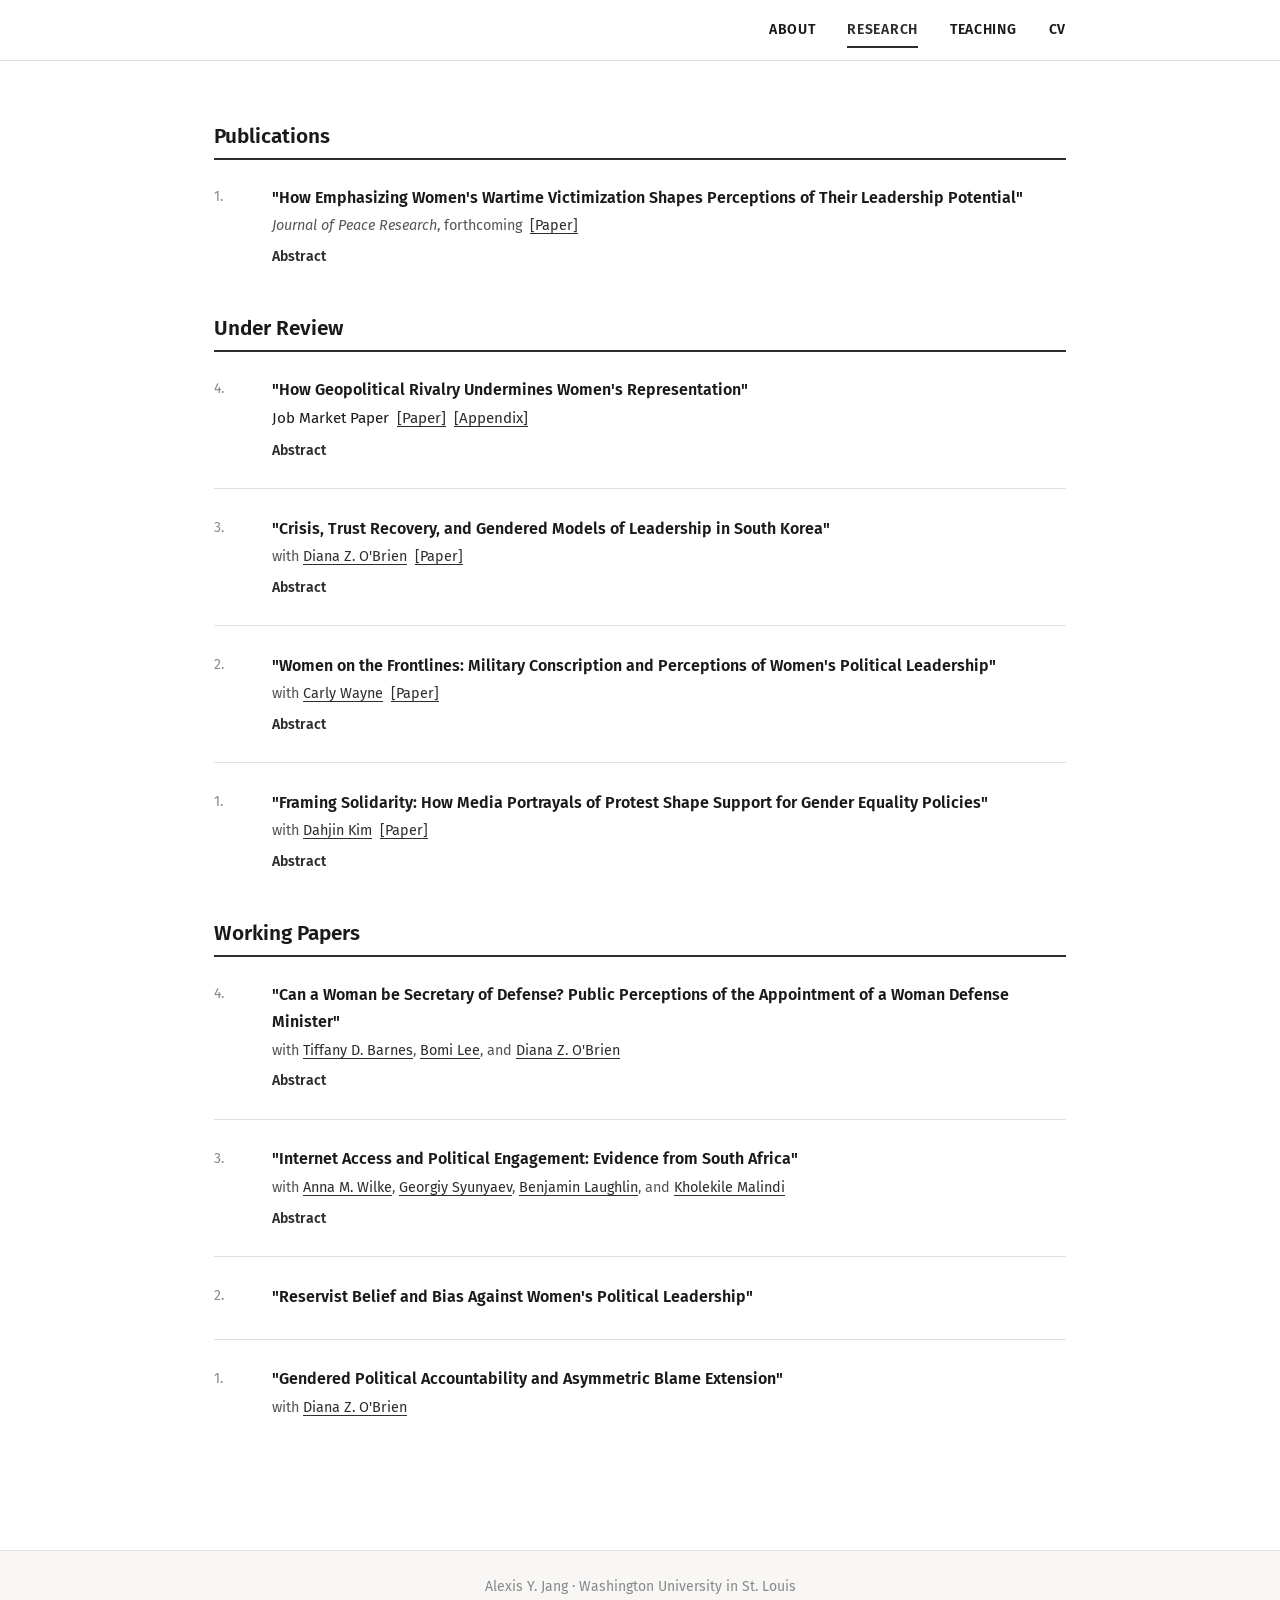
==== research.html @ 233e8fb3 "Add files via upload" ====
<!DOCTYPE html>
<html lang="en">
<head>
  <meta charset="UTF-8">
  <meta name="viewport" content="width=device-width, initial-scale=1.0">
  <title>Alexis Y. Jang | Research</title>
  <link rel="preconnect" href="https://fonts.googleapis.com">
  <link rel="preconnect" href="https://fonts.gstatic.com" crossorigin>
  <link href="https://fonts.googleapis.com/css2?family=Fira+Sans:ital,wght@0,100;0,200;0,300;0,400;0,500;0,600;0,700;0,800;0,900;1,100;1,200;1,300;1,400;1,500;1,600;1,700;1,800;1,900&display=swap" rel="stylesheet">
  <link rel="stylesheet" href="style.css">
</head>
<body>

  <header class="site-header">
    <div class="nav-container nav-only">
      <ul class="nav-links">
        <li><a href="index.html">About</a></li>
        <li><a href="research.html" class="active">Research</a></li>
        <li><a href="teaching.html">Teaching</a></li>
        <li><a href="cv.pdf">CV</a></li>
      </ul>
    </div>
  </header>

  <main class="page-content">

    <h2 class="section-heading">Publications</h2>
    <div class="papers-list">
      <div class="paper">
        <div class="paper-num">1.</div>
        <div class="paper-body">
          <div class="paper-title">"How Emphasizing Women's Wartime Victimization Shapes Perceptions of Their Leadership Potential"</div>
          <div class="paper-venue"><em>Journal of Peace Research</em>, forthcoming&nbsp; <a href="JPR_2026.pdf">[Paper]</a></div>
          <details class="paper-abstract">
            <summary>Abstract</summary>
            <p>Does portraying women as wartime victims shape citizens' perceptions of their leadership potential? Conflict-related media coverage disproportionately frames women as victims of war, yet little is known about whether these portrayals shape public attitudes toward women's political authority in security and foreign policy — domains in which women remain significantly underrepresented. Highlighting gendered victimization may increase support for women's representation by casting women as especially attuned to humanitarian suffering and the needs of vulnerable populations. At the same time, such portrayals may activate paternalistic protectionism that undercuts confidence in women's political authority. Analysis of over 15,000 Facebook posts from 17 major news outlets covering conflicts in Afghanistan, Israel-Palestine, and Ukraine-Russia shows that women's wartime suffering is a persistent feature of conflict coverage, consistently outnumbering references to men's victimization and frequently linked to children, sexual violence, and social vulnerability. An original preregistered survey experiment in the United States (N = 995) provides causal evidence that exposure to narratives emphasizing women's wartime suffering increases support for women's leadership in peacebuilding, including conflict resolution and post-conflict negotiations. These effects, however, do not extend to support for women's leadership in militarized security domains such as national defense or warfare, revealing an asymmetry in how victimhood shapes gendered leadership evaluations. Exploratory analyses further indicate that although victimization narratives heighten support for women's descriptive and substantive representation, they also strengthen benevolent sexism, which activates stereotypes that women lack the competence associated with hard security roles. Together, these findings suggest that highlighting women's wartime experiences can broaden demand for their inclusion in peacebuilding, yet expanding their authority in militarized security roles will require long-term shifts toward gender-egalitarian norms.</p>
          </details>
        </div>
      </div>
    </div>

    <h2 class="section-heading">Under Review</h2>
    <div class="papers-list">

      <div class="paper">
        <div class="paper-num">4.</div>
        <div class="paper-body">
          <div class="paper-title">"How Geopolitical Rivalry Undermines Women's Representation"</div>
          <div class="paper-style">Job Market Paper&nbsp; <a href="Jang_manuscript.pdf">[Paper]</a>&nbsp; <a href="Jang_appendix.pdf">[Appendix]</a></div>
          <details class="paper-abstract">
            <summary>Abstract</summary>
            <p>Extensive literature shows that acute security shocks such as terrorism and war reduce women’s political representation, yet the consequences of sustained interstate hostility remain underexplored. I argue that rivalries undermine women’s representation by cultivating <em>reservist beliefs</em>—a political culture comprising deference to authority, civic duty toward national defense, and trust in centralized state institutions—that prepares citizens for militarized escalation while channeling confidence toward male leadership. Using data from 83 democracies (1975-2020) and a range of empirical approaches to identify causal effects in observational data, including generalized synthetic control and time-series cross-sectional analysis, I show that rivalry significantly constrains women's electoral representation. Even when states exit rivalry, divergence from the counterfactual trajectory—what representation would have looked like had rivalry persisted—takes over a decade to materialize, indicating that the adverse effects of rivalry persist well beyond its formal resolution. These results also hold among rivalry states without sustained militarized conflict or terrorism, suggesting that the findings are not driven by rivalry states with recurrent conflicts. To test the mechanism, I draw on the Integrated Values Survey, covering more than 120,000 respondents worldwide. The results show that citizens in rivalry states do not exhibit heightened threat perceptions, but instead display stronger reservist beliefs, with all three pillars predicting bias against women's leadership. Further analyses reveal that unlike rivalry, exposure to terrorism and war is associated with heightened threat perceptions, but not reservist beliefs. Together, these findings provide some of the strongest evidence to date that protracted rivalry undermines women's representation and establish reservist beliefs as a novel mechanism.</p>
          </details>
        </div>
      </div>

       <div class="paper">
        <div class="paper-num">3.</div>
        <div class="paper-body">
          <div class="paper-title">"Crisis, Trust Recovery, and Gendered Models of Leadership in South Korea"</div>
          <div class="paper-coauthors">with <a href="https://sites.google.com/view/dianazobrien/home">Diana Z. O'Brien</a>&nbsp; <a href="Jang&O'Brien.pdf">[Paper]</a></div>
          <details class="paper-abstract">
            <summary>Abstract</summary>
            <p>Democratic backsliding and resilience shape citizens’ evaluations of the political leaders involved. We argue that they can also influence citizens’ broader beliefs about political leadership. We examine support for <em>male political authority</em>—the belief that men are especially suited to political leadership and that effective leaders possess masculine-coded traits—across South Korea’s 2024–25 democratic crisis and recovery. We posit that periods of acute democratic strain may weaken attachment to male political authority. As institutions recover, however, familiar expectations about who should lead and how reassert themselves. We test this claim with an original four-wave panel survey conducted after martial law and the National Assembly’s impeachment vote and continuing through the Constitutional Court ruling, presidential campaign, and post-election transition. Respondents initially expressed weaker attachment to male political authority, but this openness receded as ordinary politics resumed. Resilience can thus stabilize institutions while leaving the gendered foundations of political authority intact.</p>
          </details>
        </div>
      </div>

      <div class="paper">
        <div class="paper-num">2.</div>
        <div class="paper-body">
          <div class="paper-title">"Women on the Frontlines: Military Conscription and Perceptions of Women's Political Leadership"</div>
          <div class="paper-coauthors">with <a href="https://www.carlywayne.com/">Carly Wayne</a>&nbsp; <a href="Jang&Wayne.pdf">[Paper]</a></div>
          <details class="paper-abstract">
            <summary>Abstract</summary>
            <p>Military service has long been linked to civic inclusion, raising the possibility that women's participation in the military could likewise advance women's political empowerment by changing gender attitudes, signaling women's equal contribution and competence in national defense. We argue, however, that extending conscription to women may instead reinforce barriers to women's political leadership by increasing the salience of militarism, thereby strengthening preferences for masculine leadership. To test this argument, we conduct a multi-country survey experiment in Finland, Denmark, South Korea, and Taiwan. We find that exposure to news about women's conscription significantly reduces support for female political candidates, with effects similar to those of news about men's conscription. We also, surprisingly, find no meaningful differences across women's and men's conscription conditions in downstream gender attitudes or support for women leaders. These findings suggest that gender-neutral conscription policies may reinforce rather than weaken existing gender hierarchies in political leadership.</p>
          </details>
        </div>
      </div>

       <div class="paper">
        <div class="paper-num">1.</div>
        <div class="paper-body">
          <div class="paper-title">"Framing Solidarity: How Media Portrayals of Protest Shape Support for Gender Equality Policies"</div>
          <div class="paper-coauthors">with <a href="https://dahjinkim.github.io/">Dahjin Kim</a>&nbsp; <a href="Jang&Kim.pdf">[Paper]</a></div>
          <details class="paper-abstract">
            <summary>Abstract</summary>
            <p>Can social movements be a vehicle, not just for advancing their stated demands, but for building solidarity between majority and minority participants? We argue that minority groups' prominent role in mass protest can generate public support for their equal standing — but only when their participation is portrayed alongside majority participants under a shared civic identity, which reveals the gap between their equal contributions and unequal treatment. When marginalized group is singled out as a sole protagonist, cross-cutting solidarity may not materialize. An original survey experiment in South Korea following the 2024 pro-democracy protests (N=1,674) supports this argument. Portraying protests as driven by a civic coalition of both women and men increases support for women's equality policies among protest supporters, operating through perceptions of deservingness, whereas portraying women as the protagonists produces no effect. A follow-up experiment (N=1,000) confirms that civic coalition portrayals increase attention to structural inequalities women face.</p>
          </details>
        </div>
      </div>

    </div>

    <h2 class="section-heading">Working Papers</h2>
    <div class="papers-list">

      <div class="paper">
        <div class="paper-num">4.</div>
        <div class="paper-body">
          <div class="paper-title">"Can a Woman be Secretary of Defense? Public Perceptions of the Appointment of a Woman Defense Minister"</div>
          <div class="paper-coauthors">with <a href="https://tiffanydbarnes.weebly.com/">Tiffany D. Barnes</a>, <a href="https://bomiklee.com/">Bomi Lee</a>, and <a href="https://sites.google.com/view/dianazobrien/home">Diana Z. O'Brien</a></div>
          <details class="paper-abstract">
            <summary>Abstract</summary>
            <p>In the U.S., the Department of Defense is the only cabinet ministry that remains male-dominated. Is public opinion part of the barrier to women's access to power? How would citizens, both at home and abroad, respond to women's appointment as Secretary of Defense? This paper explores the opinions of ordinary Americans and our allies towards women defense ministers. We examine attitudes towards the government and the military with the appointment of a woman as Secretary of Defense. While stereotypes towards women are eroding, defense remains an area in which citizens perceive men to be more competent than women. Our study allows us to assess whether public opinion is a barrier to women's appointment to these positions. It also allows us to prepare for a future in which women gain access to this portfolio. Given that women are unlikely to remain indefinitely excluded from the post, it is important to assess how their appointment would affect public opinion at home as well as perceptions of the U.S. abroad.</p>
          </details>
        </div>
      </div>

      <div class="paper">
        <div class="paper-num">3.</div>
        <div class="paper-body">
          <div class="paper-title">"Internet Access and Political Engagement: Evidence from South Africa"</div>
          <div class="paper-coauthors">with <a href="https://anna-wilke.com/#about">Anna M. Wilke</a>, <a href="https://gsyunyaev.com/">Georgiy Syunyaev</a>, <a href="https://www.benjamin-laughlin.com/">Benjamin Laughlin</a>, and <a href="https://pasrc.princeton.edu/members/individuals/kholekile-malindi">Kholekile Malindi</a></div>
          <details class="paper-abstract">
            <summary>Abstract</summary>
            <p>Internet access is expanding in low- and middle-income contexts, yet its political effects remain unclear and may depend on how people connect. We study a pre-registered field experiment in a low-income South African township, where the high cost of mobile data constrains use. Around the 2024 national election, we randomly provided households with 8–12 months of uncapped home internet and cross-randomized exposure to an online get-out-the-vote campaign. Combining household surveys, verified turnout, and behavioral traces, we find that home connections increase in-person local political engagement — attendance at ward/community meetings and complaints to ward/municipal officials — while leaving voter turnout and online political participation unchanged. We detect no systematic shifts in political knowledge, views, or broad news consumption patterns. Evidence is consistent with a behavioral channel in which home connectivity raises time spent at home and incidental exposure to local governance and offline networks, with suggestive stronger effects among men. The results show that expanding home internet, distinct from mobile data, can strengthen place-based participation without mobilizing online activism or turnout, underscoring that the mode of access conditions the political consequences of going online.</p>
          </details>
        </div>
      </div>

      <div class="paper">
        <div class="paper-num">2.</div>
        <div class="paper-body">
          <div class="paper-title">"Reservist Belief and Bias Against Women's Political Leadership"</div>
        </div>
      </div>

      <div class="paper">
        <div class="paper-num">1.</div>
        <div class="paper-body">
          <div class="paper-title">"Gendered Political Accountability and Asymmetric Blame Extension"</div>
          <div class="paper-coauthors">with <a href="https://sites.google.com/view/dianazobrien/home">Diana Z. O'Brien</a></div>
        </div>
      </div>

    </div>
  </main>

  <footer class="site-footer">
    <p>Alexis Y. Jang &middot; Washington University in St. Louis</p>
  </footer>

</body>
</html>
---- style.css ----
:root {
  --bg: #FFFFFF;
  --surface: #F8F7F5;
  --text-primary: #1A1A1A;
  --text-secondary: #555555;
  --text-tertiary: #888888;
  --accent: #2d2d2d;
  --accent-hover: #000000;
  --border: #E0E0E0;
  --font-heading: 'Fira Sans', Arial, sans-serif;
  --font-body: 'Fira Sans', Arial, sans-serif;
  --max-width: 900px;
  --nav-height: 60px;
}

*, *::before, *::after {
  margin: 0;
  padding: 0;
  box-sizing: border-box;
}

html { font-size: 16px; scroll-behavior: smooth; }

body {
  font-family: var(--font-body);
  font-size: .95rem;
  line-height: 1.7;
  color: var(--text-primary);
  background-color: var(--bg);
  -webkit-font-smoothing: antialiased;
}

a {
  color: var(--accent);
  text-decoration: underline;
  text-underline-offset: 3px;
  transition: color 0.2s ease;
}
a:hover { color: var(--accent-hover); }

p { margin-bottom: 1rem; }
p:last-child { margin-bottom: 0; }

h1, h2, h3 {
  font-family: var(--font-heading);
  line-height: 1.2;
  color: var(--text-primary);
}

/* ── Navigation ── */
.site-header {
  position: sticky;
  top: 0;
  z-index: 100;
  background-color: var(--bg);
  border-bottom: 1px solid var(--border);
}

.nav-container {
  max-width: var(--max-width);
  margin: 0 auto;
  padding: 0 1.5rem;
  display: flex;
  align-items: center;
  justify-content: space-between;
  height: var(--nav-height);
}

.site-name {
  font-family: var(--font-heading);
  font-size: 1.6rem;
  font-weight: 700;
  color: var(--text-primary);
  text-decoration: none !important;
}
.site-name:hover { color: var(--accent); }

.nav-links {
  display: flex;
  gap: 2rem;
  list-style: none;
}

.nav-links a {
  color: var(--text-primary);
  font-size: 0.875rem;
  font-weight: 600;
  text-transform: uppercase;
  letter-spacing: 0.05em;
  padding: 0.5rem 0;
  border-bottom: 2px solid transparent;
  text-decoration: none;
  transition: color 0.2s, border-color 0.2s;
}
.nav-links a:hover { color: var(--accent); }
.nav-links a.active { color: var(--accent); border-bottom-color: var(--accent); }

/* ── Home page ── */
.nav-only {
  justify-content: flex-end;
}

.home-content {
  max-width: 980px;
  padding-top: 5rem;
}

.home-intro {
  text-align: center;
}

.home-photo {
  width: 300px;
  height: 380px;
  object-fit: cover;
  object-position: center top;
  display: block;
  margin: 0 auto 3rem;
  border-radius: 8px;
  box-shadow: 0 18px 35px rgba(0,0,0,0.12);
}

.home-intro h1 {
  font-size: 3.2rem;
  font-weight: 700;
  letter-spacing: 0.08em;
  text-transform: uppercase;
  margin-bottom: 3rem;
}

.home-bio {
  max-width: 820px;
  margin: 0 auto;
  text-align: left;
}

.home-bio p {
  font-size: 1rem;
  line-height: 1.7;
  margin-bottom: 1.3rem;
}

@media (max-width: 600px) {
  .nav-only {
    justify-content: center;
  }

  .home-content {
    padding-top: 3rem;
  }

  .home-photo {
    width: 240px;
    height: 310px;
  }

  .home-intro h1 {
    font-size: 2.2rem;
    letter-spacing: 0.04em;
    margin-bottom: 2rem;
  }
}


/* ── Page layout ── */
.page-content {
  max-width: var(--max-width);
  margin: 0 auto;
  padding: 4rem 1.5rem 5rem;
}


/* ── Research page ── */
.section-heading {
  font-family: var(--font-heading);
  font-size: 1.3rem;
  font-weight: 600;
  margin-bottom: 1.5rem;
  padding-bottom: 0.5rem;
  border-bottom: 2px solid var(--accent);
}

.papers-list {
  margin-bottom: 3rem;
}

.paper {
  display: flex;
  gap: 1rem;
  padding-bottom: 1.6rem;
  margin-bottom: 1.6rem;
  border-bottom: 1px solid var(--border);
}
.paper:last-child { border-bottom: none; padding-bottom: 0; margin-bottom: 0; }

.paper-num {
  font-size: 0.875rem;
  color: var(--text-tertiary);
  flex-shrink: 0;
  width: 3em;
  padding-top: 0.1em;
  font-family: var(--font-heading);
}

.paper-body { flex: 1; }

.paper-title {
  font-family: var(--font-heading);
  font-size: 1rem;
  font-weight: 600;
  margin-bottom: 0.2rem;
  color: var(--text-primary);
}

.paper-venue {
  font-size: .9rem;
  color: var(--text-secondary);
  margin-bottom: 0.1rem;
}

.paper-coauthors {
  font-size: .9rem;
  color: var(--text-secondary);
  margin-bottom: 0.1rem;
}

.paper-abstract {
  margin-top: 0.4rem;
}

.paper-abstract summary {
  font-size: 0.875rem;
  font-weight: 600;
  color: var(--accent);
  cursor: pointer;
  user-select: none;
  list-style: none;
}
.paper-abstract summary::-webkit-details-marker { display: none; }
.paper-abstract summary:hover { color: var(--accent-hover); }

.paper-abstract p {
  margin-top: 0.75rem;
  font-size: 0.85rem;
  color: var(--text-secondary);
  line-height: 1.7;
}

/* ── Footer ── */
.site-footer {
  background-color: var(--surface);
  border-top: 1px solid var(--border);
  padding: 1.5rem 0;
  text-align: center;
}
.site-footer p {
  font-size: 0.875rem;
  color: var(--text-tertiary);
  margin: 0;
}

/* ── Responsive ── */
@media (max-width: 600px) {
  .nav-container {
    height: auto;
    padding-top: 0.75rem;
    padding-bottom: 0.75rem;
    flex-wrap: wrap;
    gap: 0.4rem;
  }
  .site-name { font-size: 1.15rem; }
  .nav-links { gap: 1rem; }
  .page-content { padding-top: 2.5rem; }
}


/* ── Font ── */
.fira-sans-thin {
  font-family: "Fira Sans", sans-serif;
  font-weight: 100;
  font-style: normal;
}

.fira-sans-extralight {
  font-family: "Fira Sans", sans-serif;
  font-weight: 200;
  font-style: normal;
}

.fira-sans-light {
  font-family: "Fira Sans", sans-serif;
  font-weight: 300;
  font-style: normal;
}

.fira-sans-regular {
  font-family: "Fira Sans", sans-serif;
  font-weight: 400;
  font-style: normal;
}

.fira-sans-medium {
  font-family: "Fira Sans", sans-serif;
  font-weight: 500;
  font-style: normal;
}

.fira-sans-semibold {
  font-family: "Fira Sans", sans-serif;
  font-weight: 600;
  font-style: normal;
}

.fira-sans-bold {
  font-family: "Fira Sans", sans-serif;
  font-weight: 700;
  font-style: normal;
}

.fira-sans-extrabold {
  font-family: "Fira Sans", sans-serif;
  font-weight: 800;
  font-style: normal;
}

.fira-sans-black {
  font-family: "Fira Sans", sans-serif;
  font-weight: 900;
  font-style: normal;
}

.fira-sans-thin-italic {
  font-family: "Fira Sans", sans-serif;
  font-weight: 100;
  font-style: italic;
}

.fira-sans-extralight-italic {
  font-family: "Fira Sans", sans-serif;
  font-weight: 200;
  font-style: italic;
}

.fira-sans-light-italic {
  font-family: "Fira Sans", sans-serif;
  font-weight: 300;
  font-style: italic;
}

.fira-sans-regular-italic {
  font-family: "Fira Sans", sans-serif;
  font-weight: 400;
  font-style: italic;
}

.fira-sans-medium-italic {
  font-family: "Fira Sans", sans-serif;
  font-weight: 500;
  font-style: italic;
}

.fira-sans-semibold-italic {
  font-family: "Fira Sans", sans-serif;
  font-weight: 600;
  font-style: italic;
}

.fira-sans-bold-italic {
  font-family: "Fira Sans", sans-serif;
  font-weight: 700;
  font-style: italic;
}

.fira-sans-extrabold-italic {
  font-family: "Fira Sans", sans-serif;
  font-weight: 800;
  font-style: italic;
}

.fira-sans-black-italic {
  font-family: "Fira Sans", sans-serif;
  font-weight: 900;
  font-style: italic;
}
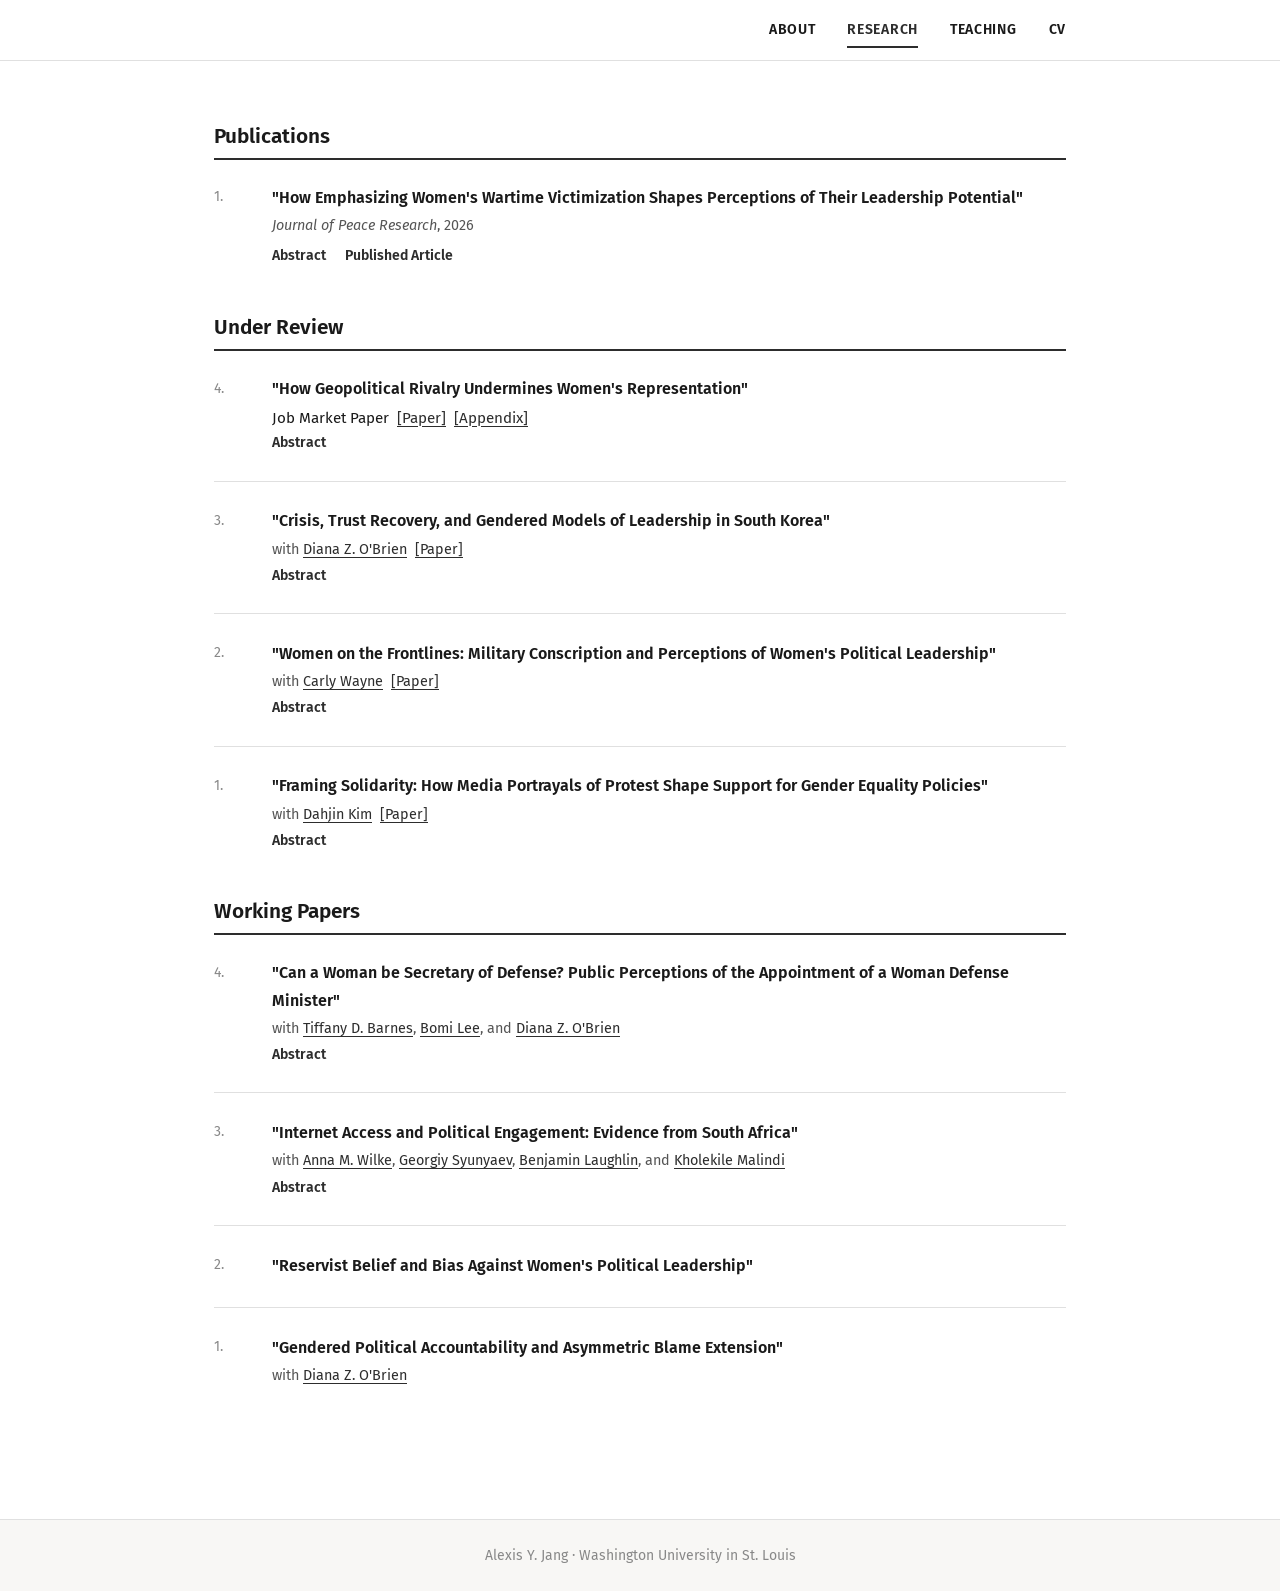
==== commit 54f3f9c4: "Add files via upload" ====
--- a/research.html
+++ b/research.html
@@ -29,12 +29,27 @@
       <div class="paper">
         <div class="paper-num">1.</div>
         <div class="paper-body">
-          <div class="paper-title">"How Emphasizing Women's Wartime Victimization Shapes Perceptions of Their Leadership Potential"</div>
-          <div class="paper-venue"><em>Journal of Peace Research</em>, forthcoming&nbsp; <a href="JPR_2026.pdf">[Paper]</a></div>
-          <details class="paper-abstract">
+          <div class="paper-title">
+            "How Emphasizing Women's Wartime Victimization Shapes Perceptions of Their Leadership Potential"
+          </div>
+
+          <div class="paper-venue">
+            <em>Journal of Peace Research</em>, 2026
+          </div>
+
+          <div class="paper-actions">
+            <details class="paper-abstract">
             <summary>Abstract</summary>
             <p>Does portraying women as wartime victims shape citizens' perceptions of their leadership potential? Conflict-related media coverage disproportionately frames women as victims of war, yet little is known about whether these portrayals shape public attitudes toward women's political authority in security and foreign policy — domains in which women remain significantly underrepresented. Highlighting gendered victimization may increase support for women's representation by casting women as especially attuned to humanitarian suffering and the needs of vulnerable populations. At the same time, such portrayals may activate paternalistic protectionism that undercuts confidence in women's political authority. Analysis of over 15,000 Facebook posts from 17 major news outlets covering conflicts in Afghanistan, Israel-Palestine, and Ukraine-Russia shows that women's wartime suffering is a persistent feature of conflict coverage, consistently outnumbering references to men's victimization and frequently linked to children, sexual violence, and social vulnerability. An original preregistered survey experiment in the United States (N = 995) provides causal evidence that exposure to narratives emphasizing women's wartime suffering increases support for women's leadership in peacebuilding, including conflict resolution and post-conflict negotiations. These effects, however, do not extend to support for women's leadership in militarized security domains such as national defense or warfare, revealing an asymmetry in how victimhood shapes gendered leadership evaluations. Exploratory analyses further indicate that although victimization narratives heighten support for women's descriptive and substantive representation, they also strengthen benevolent sexism, which activates stereotypes that women lack the competence associated with hard security roles. Together, these findings suggest that highlighting women's wartime experiences can broaden demand for their inclusion in peacebuilding, yet expanding their authority in militarized security roles will require long-term shifts toward gender-egalitarian norms.</p>
-          </details>
+            </details>
+
+          <a class="paper-action"
+            href="https://doi.org/10.1093/jopres/xjag039"
+            target="_blank"
+            rel="noopener">
+            Published Article
+          </a>
+          </div>
         </div>
       </div>
     </div>
--- a/style.css
+++ b/style.css
@@ -101,8 +101,9 @@
 }
 
 .home-content {
-  max-width: 980px;
-  padding-top: 5rem;
+  max-width: 900px;
+  padding-top: .5rem;
+  padding-bottom: 2rem;
 }
 
 .home-intro {
@@ -110,35 +111,37 @@
 }
 
 .home-photo {
-  width: 300px;
-  height: 380px;
+  width: min(500px, 100%);
+  height: 240px;
   object-fit: cover;
-  object-position: center top;
+  object-position: center 40%;
   display: block;
-  margin: 0 auto 3rem;
+  margin: 0 auto 1.8rem;
   border-radius: 8px;
-  box-shadow: 0 18px 35px rgba(0,0,0,0.12);
+  box-shadow: 0 12px 24px rgba(0,0,0,0.10);
 }
 
 .home-intro h1 {
-  font-size: 3.2rem;
+  font-size: 2.35rem;
   font-weight: 700;
-  letter-spacing: 0.08em;
+  letter-spacing: 0.07em;
   text-transform: uppercase;
-  margin-bottom: 3rem;
+  margin-bottom: 2rem;
+  text-align: center;
 }
 
 .home-bio {
-  max-width: 820px;
+  max-width: 760px;
   margin: 0 auto;
   text-align: left;
 }
 
 .home-bio p {
-  font-size: 1rem;
-  line-height: 1.7;
-  margin-bottom: 1.3rem;
-}
+  font-size: 0.9rem;
+  line-height: 1.55;
+  margin-bottom: 0.8rem;
+}
+
 
 @media (max-width: 600px) {
   .nav-only {
@@ -150,8 +153,8 @@
   }
 
   .home-photo {
-    width: 240px;
-    height: 310px;
+    width: 100%;
+    height: 240px;
   }
 
   .home-intro h1 {
@@ -160,6 +163,7 @@
     margin-bottom: 2rem;
   }
 }
+
 
 
 /* ── Page layout ── */
@@ -244,6 +248,28 @@
   font-size: 0.85rem;
   color: var(--text-secondary);
   line-height: 1.7;
+}
+
+.paper-actions {
+  display: flex;
+  align-items: center;
+  gap: 1.2rem;
+  margin-top: 0.35rem;
+}
+
+.paper-abstract {
+  margin-top: 0;
+}
+
+.paper-action {
+  font-size: 0.875rem;
+  font-weight: 600;
+  color: var(--accent);
+  text-decoration: none;
+}
+
+.paper-action:hover {
+  color: var(--accent-hover);
 }
 
 /* ── Footer ── */
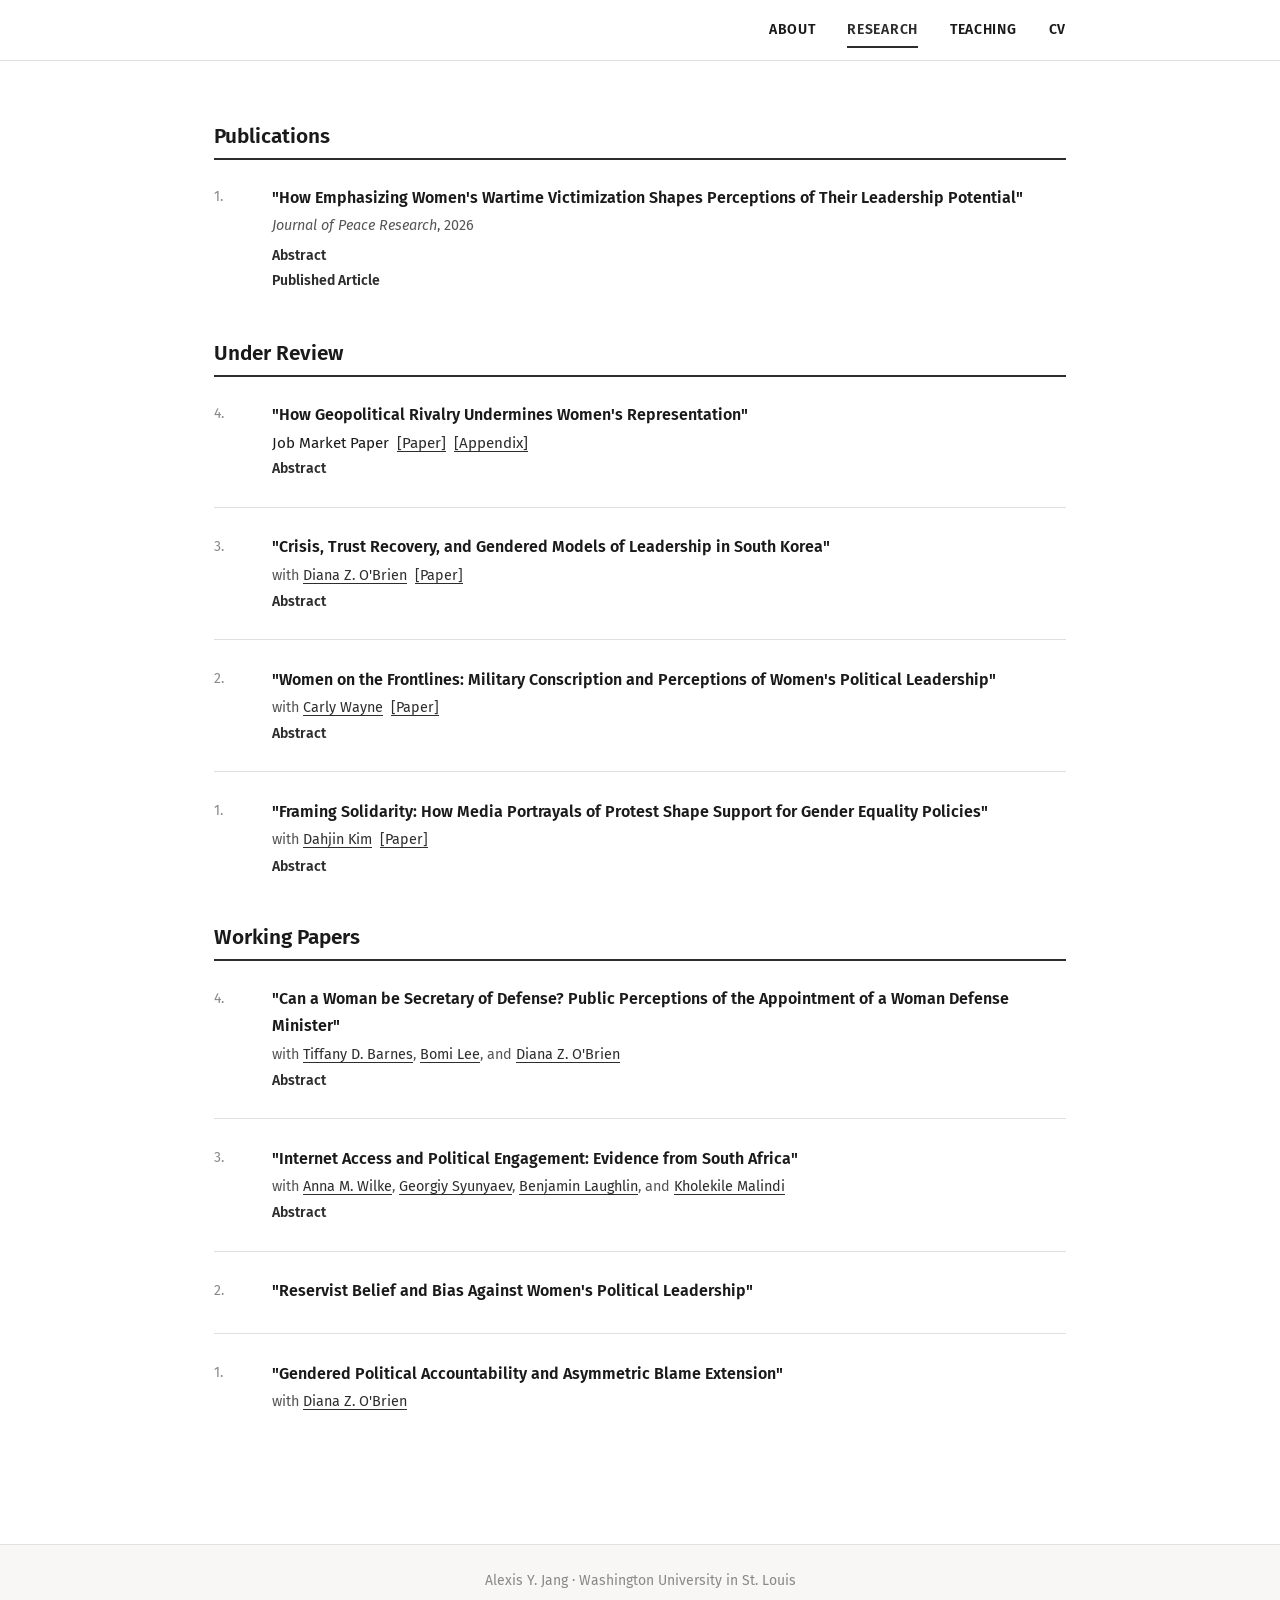
==== commit 6633d860: "Add files via upload" ====
--- a/research.html
+++ b/research.html
@@ -46,7 +46,8 @@
           <a class="paper-action"
             href="https://doi.org/10.1093/jopres/xjag039"
             target="_blank"
-            rel="noopener">
+            rel="noopener"
+            onclick="event.stopPropagation();">
             Published Article
           </a>
           </div>
--- a/style.css
+++ b/style.css
@@ -228,11 +228,18 @@
   margin-bottom: 0.1rem;
 }
 
+.paper-actions {
+  margin-top: 0.35rem;
+}
+
 .paper-abstract {
-  margin-top: 0.4rem;
+  margin-top: 0;
 }
 
 .paper-abstract summary {
+  display: flex;
+  align-items: center;
+  gap: 1.2rem;
   font-size: 0.875rem;
   font-weight: 600;
   color: var(--accent);
@@ -240,8 +247,25 @@
   user-select: none;
   list-style: none;
 }
-.paper-abstract summary::-webkit-details-marker { display: none; }
-.paper-abstract summary:hover { color: var(--accent-hover); }
+
+.paper-abstract summary::-webkit-details-marker {
+  display: none;
+}
+
+.paper-abstract summary:hover {
+  color: var(--accent-hover);
+}
+
+.paper-action {
+  font-size: 0.875rem;
+  font-weight: 600;
+  color: var(--accent);
+  text-decoration: none;
+}
+
+.paper-action:hover {
+  color: var(--accent-hover);
+}
 
 .paper-abstract p {
   margin-top: 0.75rem;
@@ -250,27 +274,7 @@
   line-height: 1.7;
 }
 
-.paper-actions {
-  display: flex;
-  align-items: center;
-  gap: 1.2rem;
-  margin-top: 0.35rem;
-}
-
-.paper-abstract {
-  margin-top: 0;
-}
-
-.paper-action {
-  font-size: 0.875rem;
-  font-weight: 600;
-  color: var(--accent);
-  text-decoration: none;
-}
-
-.paper-action:hover {
-  color: var(--accent-hover);
-}
+
 
 /* ── Footer ── */
 .site-footer {
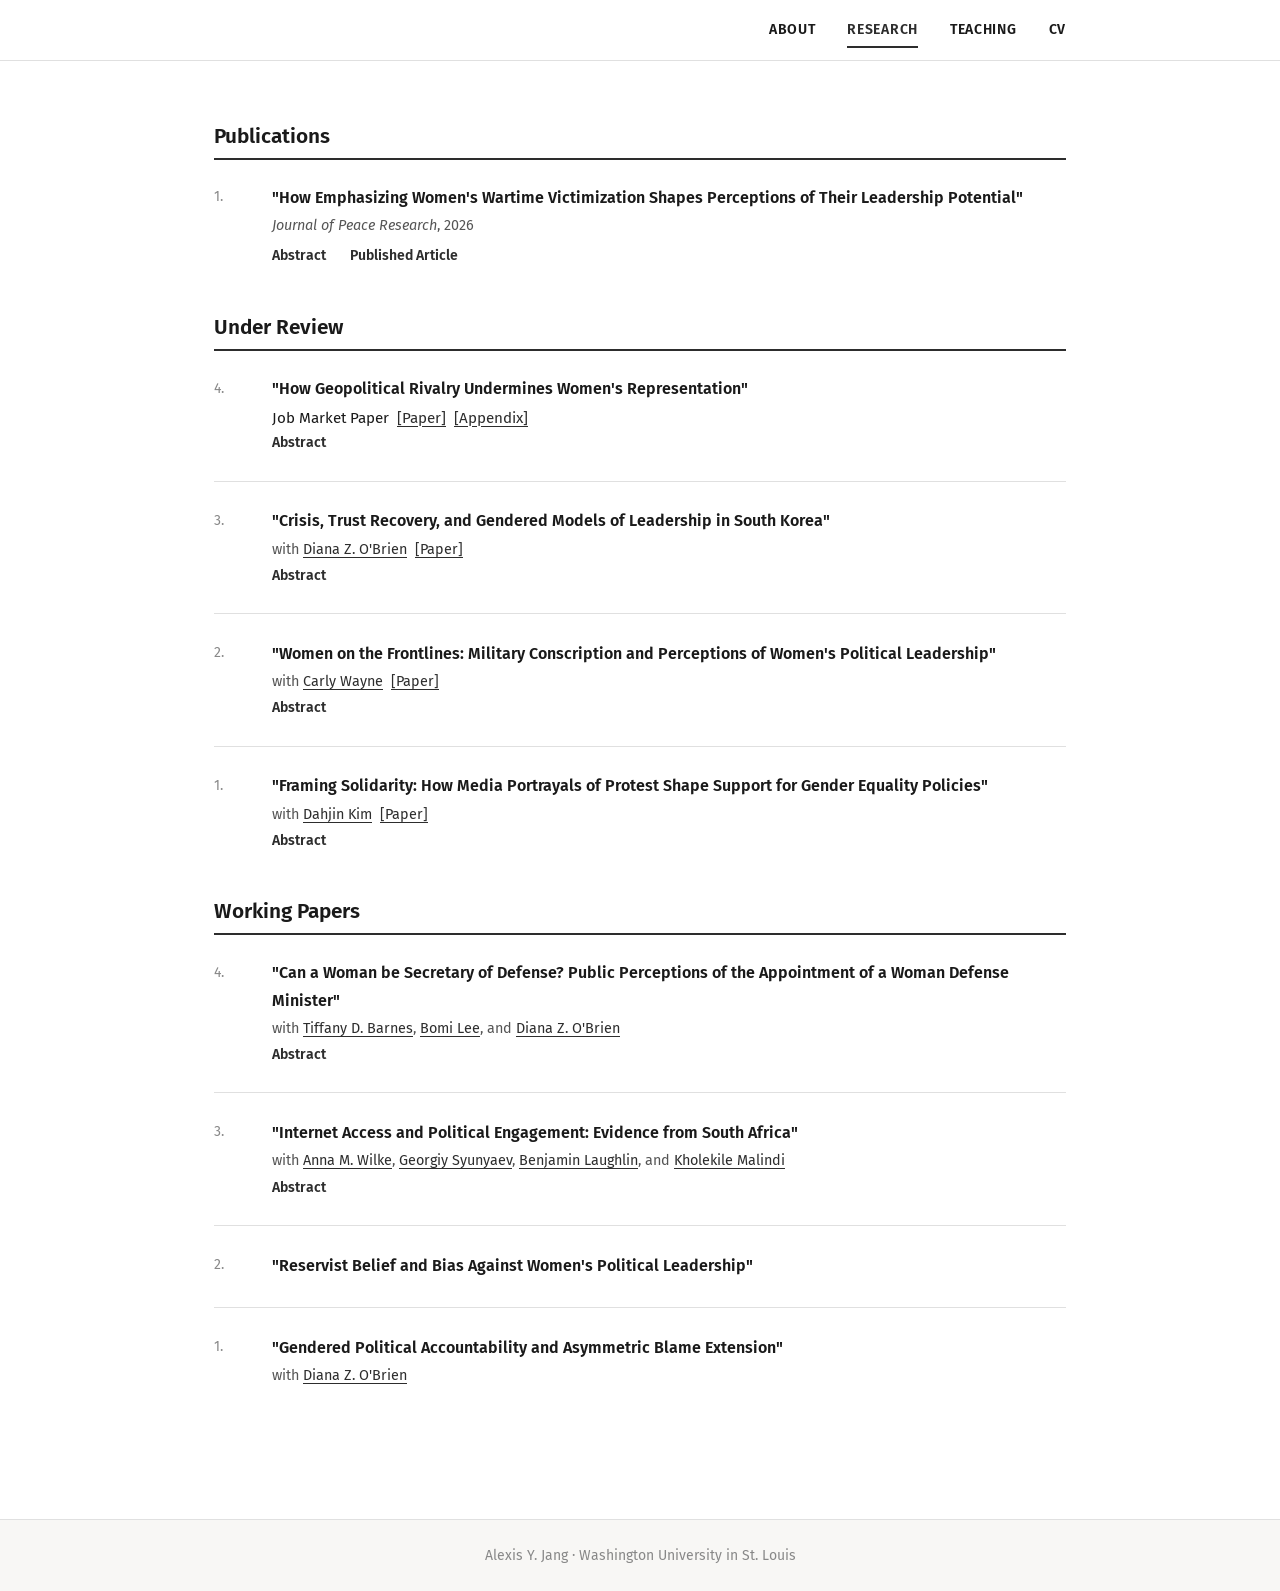
==== commit bfbd3b07: "Add files via upload" ====
--- a/research.html
+++ b/research.html
@@ -39,18 +39,21 @@
 
           <div class="paper-actions">
             <details class="paper-abstract">
-            <summary>Abstract</summary>
-            <p>Does portraying women as wartime victims shape citizens' perceptions of their leadership potential? Conflict-related media coverage disproportionately frames women as victims of war, yet little is known about whether these portrayals shape public attitudes toward women's political authority in security and foreign policy — domains in which women remain significantly underrepresented. Highlighting gendered victimization may increase support for women's representation by casting women as especially attuned to humanitarian suffering and the needs of vulnerable populations. At the same time, such portrayals may activate paternalistic protectionism that undercuts confidence in women's political authority. Analysis of over 15,000 Facebook posts from 17 major news outlets covering conflicts in Afghanistan, Israel-Palestine, and Ukraine-Russia shows that women's wartime suffering is a persistent feature of conflict coverage, consistently outnumbering references to men's victimization and frequently linked to children, sexual violence, and social vulnerability. An original preregistered survey experiment in the United States (N = 995) provides causal evidence that exposure to narratives emphasizing women's wartime suffering increases support for women's leadership in peacebuilding, including conflict resolution and post-conflict negotiations. These effects, however, do not extend to support for women's leadership in militarized security domains such as national defense or warfare, revealing an asymmetry in how victimhood shapes gendered leadership evaluations. Exploratory analyses further indicate that although victimization narratives heighten support for women's descriptive and substantive representation, they also strengthen benevolent sexism, which activates stereotypes that women lack the competence associated with hard security roles. Together, these findings suggest that highlighting women's wartime experiences can broaden demand for their inclusion in peacebuilding, yet expanding their authority in militarized security roles will require long-term shifts toward gender-egalitarian norms.</p>
+              <summary>Abstract</summary>
+              <div class="paper-abstract-text">
+                <p>Does portraying women as wartime victims shape citizens' perceptions of their leadership potential? Conflict-related media coverage disproportionately frames women as victims of war, yet little is known about whether these portrayals shape public attitudes toward women's political authority in security and foreign policy — domains in which women remain significantly underrepresented. Highlighting gendered victimization may increase support for women's representation by casting women as especially attuned to humanitarian suffering and the needs of vulnerable populations. At the same time, such portrayals may activate paternalistic protectionism that undercuts confidence in women's political authority. Analysis of over 15,000 Facebook posts from 17 major news outlets covering conflicts in Afghanistan, Israel-Palestine, and Ukraine-Russia shows that women's wartime suffering is a persistent feature of conflict coverage, consistently outnumbering references to men's victimization and frequently linked to children, sexual violence, and social vulnerability. An original preregistered survey experiment in the United States (N = 995) provides causal evidence that exposure to narratives emphasizing women's wartime suffering increases support for women's leadership in peacebuilding, including conflict resolution and post-conflict negotiations. These effects, however, do not extend to support for women's leadership in militarized security domains such as national defense or warfare, revealing an asymmetry in how victimhood shapes gendered leadership evaluations. Exploratory analyses further indicate that although victimization narratives heighten support for women's descriptive and substantive representation, they also strengthen benevolent sexism, which activates stereotypes that women lack the competence associated with hard security roles. Together, these findings suggest that highlighting women's wartime experiences can broaden demand for their inclusion in peacebuilding, yet expanding their authority in militarized security roles will require long-term shifts toward gender-egalitarian norms.</p>
+              </div>
             </details>
 
-          <a class="paper-action"
+          <a
+            class="paper-action"
             href="https://doi.org/10.1093/jopres/xjag039"
             target="_blank"
             rel="noopener"
-            onclick="event.stopPropagation();">
-            Published Article
+          >
+          Published Article
           </a>
-          </div>
+        </div>
         </div>
       </div>
     </div>
--- a/style.css
+++ b/style.css
@@ -229,17 +229,20 @@
 }
 
 .paper-actions {
+  display: grid;
+  grid-template-columns: max-content max-content;
+  column-gap: 1.5rem;
+  align-items: start;
   margin-top: 0.35rem;
 }
 
 .paper-abstract {
-  margin-top: 0;
+  display: contents;
 }
 
 .paper-abstract summary {
-  display: flex;
-  align-items: center;
-  gap: 1.2rem;
+  grid-column: 1;
+  grid-row: 1;
   font-size: 0.875rem;
   font-weight: 600;
   color: var(--accent);
@@ -252,28 +255,28 @@
   display: none;
 }
 
-.paper-abstract summary:hover {
-  color: var(--accent-hover);
-}
-
-.paper-action {
-  font-size: 0.875rem;
-  font-weight: 600;
-  color: var(--accent);
-  text-decoration: none;
-}
-
-.paper-action:hover {
-  color: var(--accent-hover);
-}
-
 .paper-abstract p {
+  grid-column: 1 / -1;
+  grid-row: 2;
   margin-top: 0.75rem;
   font-size: 0.85rem;
   color: var(--text-secondary);
   line-height: 1.7;
 }
 
+.paper-action {
+  grid-column: 2;
+  grid-row: 1;
+  font-size: 0.875rem;
+  font-weight: 600;
+  color: var(--accent);
+  text-decoration: none;
+}
+
+.paper-action:hover,
+.paper-abstract summary:hover {
+  color: var(--accent-hover);
+}
 
 
 /* ── Footer ── */
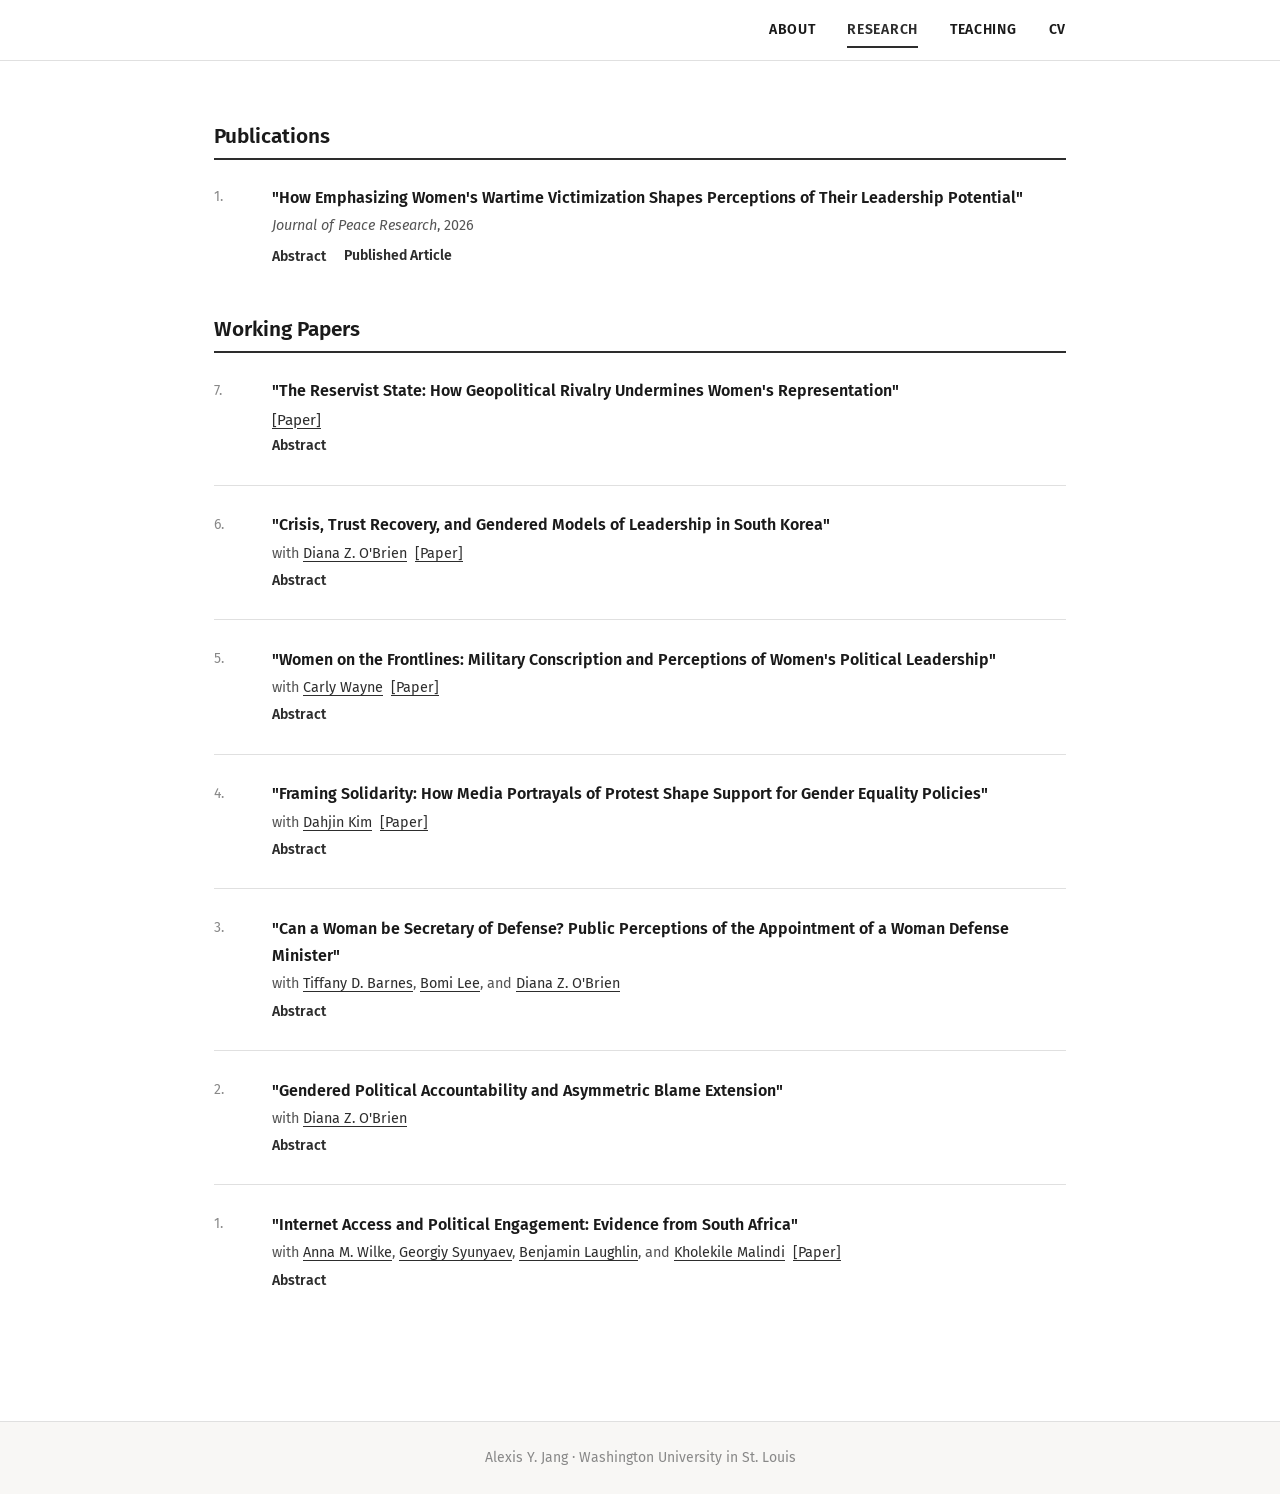
==== commit 699c96ba: "Add files via upload" ====
--- a/research.html
+++ b/research.html
@@ -58,23 +58,24 @@
       </div>
     </div>
 
-    <h2 class="section-heading">Under Review</h2>
+
+    <h2 class="section-heading">Working Papers</h2>
     <div class="papers-list">
 
-      <div class="paper">
-        <div class="paper-num">4.</div>
+       <div class="paper">
+        <div class="paper-num">7.</div>
         <div class="paper-body">
-          <div class="paper-title">"How Geopolitical Rivalry Undermines Women's Representation"</div>
-          <div class="paper-style">Job Market Paper&nbsp; <a href="Jang_manuscript.pdf">[Paper]</a>&nbsp; <a href="Jang_appendix.pdf">[Appendix]</a></div>
+          <div class="paper-title">"The Reservist State: How Geopolitical Rivalry Undermines Women's Representation"</div>
+          <div class="paper-style"> <a href="Jang_manuscript.pdf">[Paper]</a></div>
           <details class="paper-abstract">
             <summary>Abstract</summary>
-            <p>Extensive literature shows that acute security shocks such as terrorism and war reduce women’s political representation, yet the consequences of sustained interstate hostility remain underexplored. I argue that rivalries undermine women’s representation by cultivating <em>reservist beliefs</em>—a political culture comprising deference to authority, civic duty toward national defense, and trust in centralized state institutions—that prepares citizens for militarized escalation while channeling confidence toward male leadership. Using data from 83 democracies (1975-2020) and a range of empirical approaches to identify causal effects in observational data, including generalized synthetic control and time-series cross-sectional analysis, I show that rivalry significantly constrains women's electoral representation. Even when states exit rivalry, divergence from the counterfactual trajectory—what representation would have looked like had rivalry persisted—takes over a decade to materialize, indicating that the adverse effects of rivalry persist well beyond its formal resolution. These results also hold among rivalry states without sustained militarized conflict or terrorism, suggesting that the findings are not driven by rivalry states with recurrent conflicts. To test the mechanism, I draw on the Integrated Values Survey, covering more than 120,000 respondents worldwide. The results show that citizens in rivalry states do not exhibit heightened threat perceptions, but instead display stronger reservist beliefs, with all three pillars predicting bias against women's leadership. Further analyses reveal that unlike rivalry, exposure to terrorism and war is associated with heightened threat perceptions, but not reservist beliefs. Together, these findings provide some of the strongest evidence to date that protracted rivalry undermines women's representation and establish reservist beliefs as a novel mechanism.</p>
+            <p>Despite global gains in women's political representation, several democracies, including the United States, Israel, and South Korea, continue to lag behind. This paper asks whether protracted interstate rivalry helps explain this pattern. I develop a theory of <em>reservist values</em>, arguing that geopolitical rivalry cultivates three critical social values—deference to authority, civic duty toward national defense, and trust in military institutions—to foster civic readiness for national contingencies. These values channel confidence toward traditional leadership prototypes and their predominantly male occupants, making citizens who hold them more skeptical of women's leadership. I test this argument using an original multi-country survey in five democracies, a cross-national survey of over 120,000 respondents, and electoral outcomes in 83 countries. Results show that citizens in rivalry states hold stronger reservist values, and that reservist values predict skepticism toward women's leadership. These attitudinal differences are reflected in broader political outcomes, as rivalry states exhibit greater voter-level bias against women's leadership and lower levels of women's representation. I further propose and test two interventions that reduce bias against women's leadership, even among those who strongly endorse reservist values. By revealing how external pressures shape the gendered distribution of political power and identifying ways to counteract these pressures, this study advances our understanding of women’s political representation in an era of enduring global insecurity.</p>
           </details>
         </div>
       </div>
 
        <div class="paper">
-        <div class="paper-num">3.</div>
+        <div class="paper-num">6.</div>
         <div class="paper-body">
           <div class="paper-title">"Crisis, Trust Recovery, and Gendered Models of Leadership in South Korea"</div>
           <div class="paper-coauthors">with <a href="https://sites.google.com/view/dianazobrien/home">Diana Z. O'Brien</a>&nbsp; <a href="Jang&O'Brien.pdf">[Paper]</a></div>
@@ -86,7 +87,7 @@
       </div>
 
       <div class="paper">
-        <div class="paper-num">2.</div>
+        <div class="paper-num">5.</div>
         <div class="paper-body">
           <div class="paper-title">"Women on the Frontlines: Military Conscription and Perceptions of Women's Political Leadership"</div>
           <div class="paper-coauthors">with <a href="https://www.carlywayne.com/">Carly Wayne</a>&nbsp; <a href="Jang&Wayne.pdf">[Paper]</a></div>
@@ -98,7 +99,7 @@
       </div>
 
        <div class="paper">
-        <div class="paper-num">1.</div>
+        <div class="paper-num">4.</div>
         <div class="paper-body">
           <div class="paper-title">"Framing Solidarity: How Media Portrayals of Protest Shape Support for Gender Equality Policies"</div>
           <div class="paper-coauthors">with <a href="https://dahjinkim.github.io/">Dahjin Kim</a>&nbsp; <a href="Jang&Kim.pdf">[Paper]</a></div>
@@ -109,13 +110,8 @@
         </div>
       </div>
 
-    </div>
-
-    <h2 class="section-heading">Working Papers</h2>
-    <div class="papers-list">
-
       <div class="paper">
-        <div class="paper-num">4.</div>
+        <div class="paper-num">3.</div>
         <div class="paper-body">
           <div class="paper-title">"Can a Woman be Secretary of Defense? Public Perceptions of the Appointment of a Woman Defense Minister"</div>
           <div class="paper-coauthors">with <a href="https://tiffanydbarnes.weebly.com/">Tiffany D. Barnes</a>, <a href="https://bomiklee.com/">Bomi Lee</a>, and <a href="https://sites.google.com/view/dianazobrien/home">Diana Z. O'Brien</a></div>
@@ -127,29 +123,26 @@
       </div>
 
       <div class="paper">
-        <div class="paper-num">3.</div>
+        <div class="paper-num">2.</div>
         <div class="paper-body">
-          <div class="paper-title">"Internet Access and Political Engagement: Evidence from South Africa"</div>
-          <div class="paper-coauthors">with <a href="https://anna-wilke.com/#about">Anna M. Wilke</a>, <a href="https://gsyunyaev.com/">Georgiy Syunyaev</a>, <a href="https://www.benjamin-laughlin.com/">Benjamin Laughlin</a>, and <a href="https://pasrc.princeton.edu/members/individuals/kholekile-malindi">Kholekile Malindi</a></div>
+          <div class="paper-title">"Gendered Political Accountability and Asymmetric Blame Extension"</div>
+          <div class="paper-coauthors">with <a href="https://sites.google.com/view/dianazobrien/home">Diana Z. O'Brien</a></div>
           <details class="paper-abstract">
             <summary>Abstract</summary>
-            <p>Internet access is expanding in low- and middle-income contexts, yet its political effects remain unclear and may depend on how people connect. We study a pre-registered field experiment in a low-income South African township, where the high cost of mobile data constrains use. Around the 2024 national election, we randomly provided households with 8–12 months of uncapped home internet and cross-randomized exposure to an online get-out-the-vote campaign. Combining household surveys, verified turnout, and behavioral traces, we find that home connections increase in-person local political engagement — attendance at ward/community meetings and complaints to ward/municipal officials — while leaving voter turnout and online political participation unchanged. We detect no systematic shifts in political knowledge, views, or broad news consumption patterns. Evidence is consistent with a behavioral channel in which home connectivity raises time spent at home and incidental exposure to local governance and offline networks, with suggestive stronger effects among men. The results show that expanding home internet, distinct from mobile data, can strengthen place-based participation without mobilizing online activism or turnout, underscoring that the mode of access conditions the political consequences of going online.</p>
+            <p>Why does the failure of a woman leader become a judgment about women in politics, whereas the failure of a man remains his alone? We argue that media coverage of women leaders’ political failures disproportionately invokes gender stereotypes, facilitating the generalization of an individual leader’s shortcomings to women as a group. To test this argument, we use large language models (LLMs) to measure gendered portrayals of Park Geun-hye and Yoon Suk-yeol—two impeached South Korean presidents, one woman and one man—across a decade-long corpus of more than 307,000 news articles. We then combine these measures with longitudinal presidential approval data and an original two-wave panel survey. Findings indicate that, relative to their pre-crisis baselines, political failure produces a significantly larger increase in depictions of weakness and deficiencies in agentic leadership for the woman president than for the man president. References to Park as a "female president" spike following her political downfall, and the term becomes increasingly associated with misogynistic and sexualized language. Even eight years later, citizens believe that Park’s impeachment affected how society views women’s suitability for political leadership.</p>
           </details>
-        </div>
-      </div>
-
-      <div class="paper">
-        <div class="paper-num">2.</div>
-        <div class="paper-body">
-          <div class="paper-title">"Reservist Belief and Bias Against Women's Political Leadership"</div>
         </div>
       </div>
 
       <div class="paper">
         <div class="paper-num">1.</div>
         <div class="paper-body">
-          <div class="paper-title">"Gendered Political Accountability and Asymmetric Blame Extension"</div>
-          <div class="paper-coauthors">with <a href="https://sites.google.com/view/dianazobrien/home">Diana Z. O'Brien</a></div>
+          <div class="paper-title">"Internet Access and Political Engagement: Evidence from South Africa"</div>
+          <div class="paper-coauthors">with <a href="https://anna-wilke.com/#about">Anna M. Wilke</a>, <a href="https://gsyunyaev.com/">Georgiy Syunyaev</a>, <a href="https://www.benjamin-laughlin.com/">Benjamin Laughlin</a>, and <a href="https://pasrc.princeton.edu/members/individuals/kholekile-malindi">Kholekile Malindi</a>&nbsp; <a href="WiFi_RCT.pdf">[Paper]</a></div>
+          <details class="paper-abstract">
+            <summary>Abstract</summary>
+            <p>Internet access is expanding in low- and middle-income contexts, yet its political effects remain unclear and may depend on how people connect. We study a pre-registered field experiment in a low-income South African township, where the high cost of mobile data constrains use. Around the 2024 national election, we randomly provided households with 8–12 months of uncapped home internet and cross-randomized exposure to an online get-out-the-vote campaign. Combining household surveys, verified turnout, and behavioral traces, we find that home connections increase in-person local political engagement — attendance at ward/community meetings and complaints to ward/municipal officials — while leaving voter turnout and online political participation unchanged. We detect no systematic shifts in political knowledge, views, or broad news consumption patterns. Evidence is consistent with a behavioral channel in which home connectivity raises time spent at home and incidental exposure to local governance and offline networks, with suggestive stronger effects among men. The results show that expanding home internet, distinct from mobile data, can strengthen place-based participation without mobilizing online activism or turnout, underscoring that the mode of access conditions the political consequences of going online.</p>
+          </details>
         </div>
       </div>
 
--- a/style.css
+++ b/style.css
@@ -229,20 +229,17 @@
 }
 
 .paper-actions {
-  display: grid;
-  grid-template-columns: max-content max-content;
-  column-gap: 1.5rem;
-  align-items: start;
+  position: relative;
   margin-top: 0.35rem;
+  padding-top: 0;
 }
 
 .paper-abstract {
-  display: contents;
+  margin: 0;
 }
 
 .paper-abstract summary {
-  grid-column: 1;
-  grid-row: 1;
+  display: inline-block;
   font-size: 0.875rem;
   font-weight: 600;
   color: var(--accent);
@@ -255,26 +252,28 @@
   display: none;
 }
 
-.paper-abstract p {
-  grid-column: 1 / -1;
-  grid-row: 2;
+.paper-action {
+  position: absolute;
+  top: 0;
+  left: 4.5rem;
+  font-size: 0.875rem;
+  font-weight: 600;
+  color: var(--accent);
+  text-decoration: none;
+}
+
+.paper-abstract-text {
   margin-top: 0.75rem;
+}
+
+.paper-abstract-text p {
   font-size: 0.85rem;
   color: var(--text-secondary);
   line-height: 1.7;
 }
 
-.paper-action {
-  grid-column: 2;
-  grid-row: 1;
-  font-size: 0.875rem;
-  font-weight: 600;
-  color: var(--accent);
-  text-decoration: none;
-}
-
-.paper-action:hover,
-.paper-abstract summary:hover {
+.paper-abstract summary:hover,
+.paper-action:hover {
   color: var(--accent-hover);
 }
 
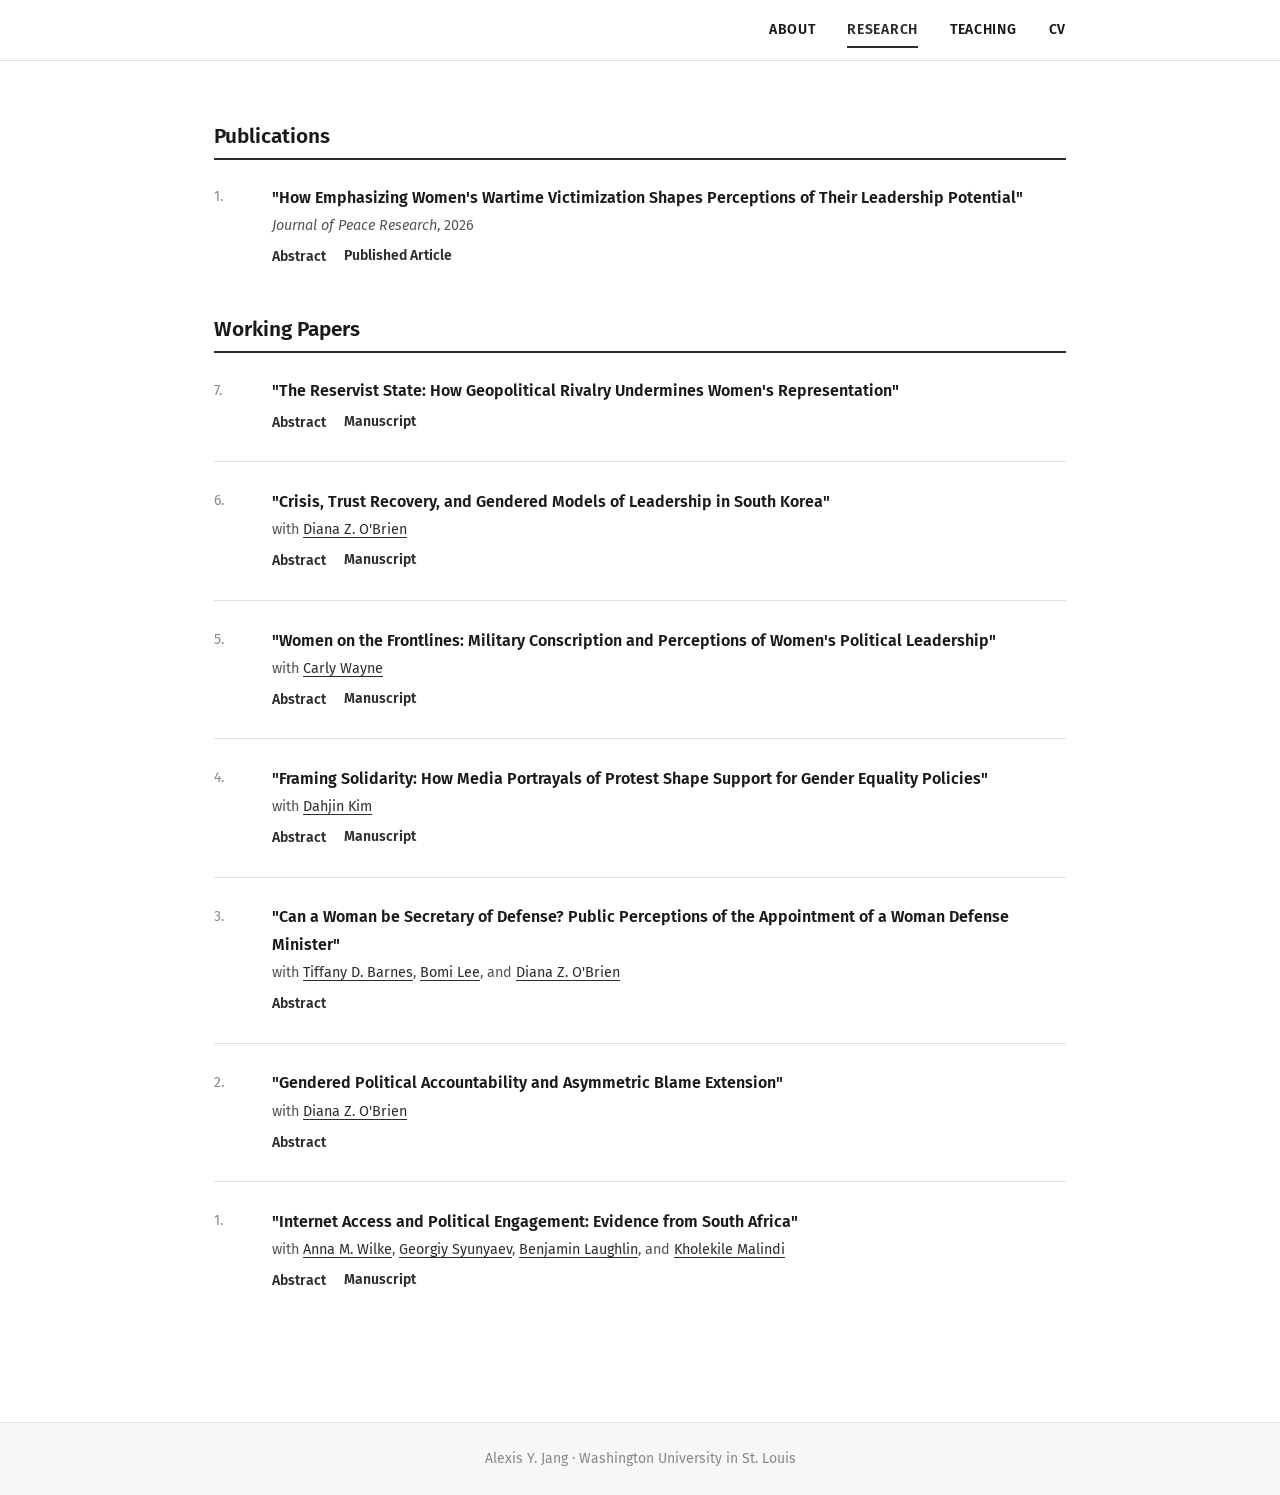
==== commit c8f881bb: "Add files via upload" ====
--- a/research.html
+++ b/research.html
@@ -63,14 +63,26 @@
     <div class="papers-list">
 
        <div class="paper">
-        <div class="paper-num">7.</div>
+       <div class="paper-num">7.</div>
         <div class="paper-body">
           <div class="paper-title">"The Reservist State: How Geopolitical Rivalry Undermines Women's Representation"</div>
-          <div class="paper-style"> <a href="Jang_manuscript.pdf">[Paper]</a></div>
-          <details class="paper-abstract">
-            <summary>Abstract</summary>
-            <p>Despite global gains in women's political representation, several democracies, including the United States, Israel, and South Korea, continue to lag behind. This paper asks whether protracted interstate rivalry helps explain this pattern. I develop a theory of <em>reservist values</em>, arguing that geopolitical rivalry cultivates three critical social values—deference to authority, civic duty toward national defense, and trust in military institutions—to foster civic readiness for national contingencies. These values channel confidence toward traditional leadership prototypes and their predominantly male occupants, making citizens who hold them more skeptical of women's leadership. I test this argument using an original multi-country survey in five democracies, a cross-national survey of over 120,000 respondents, and electoral outcomes in 83 countries. Results show that citizens in rivalry states hold stronger reservist values, and that reservist values predict skepticism toward women's leadership. These attitudinal differences are reflected in broader political outcomes, as rivalry states exhibit greater voter-level bias against women's leadership and lower levels of women's representation. I further propose and test two interventions that reduce bias against women's leadership, even among those who strongly endorse reservist values. By revealing how external pressures shape the gendered distribution of political power and identifying ways to counteract these pressures, this study advances our understanding of women’s political representation in an era of enduring global insecurity.</p>
-          </details>
+          <div class="paper-actions">
+            <details class="paper-abstract">
+              <summary>Abstract</summary>
+              <div class="paper-abstract-text">
+                <p>Despite global gains in women's political representation, several democracies, including the United States, Israel, and South Korea, continue to lag behind. This paper asks whether protracted interstate rivalry helps explain this pattern. I develop a theory of <em>reservist values</em>, arguing that geopolitical rivalry cultivates three critical social values—deference to authority, civic duty toward national defense, and trust in military institutions—to foster civic readiness for national contingencies. These values channel confidence toward traditional leadership prototypes and their predominantly male occupants, making citizens who hold them more skeptical of women's leadership. I test this argument using an original multi-country survey in five democracies, a cross-national survey of over 120,000 respondents, and electoral outcomes in 83 countries. Results show that citizens in rivalry states hold stronger reservist values, and that reservist values predict skepticism toward women's leadership. These attitudinal differences are reflected in broader political outcomes, as rivalry states exhibit greater voter-level bias against women's leadership and lower levels of women's representation. I further propose and test two interventions that reduce bias against women's leadership, even among those who strongly endorse reservist values. By revealing how external pressures shape the gendered distribution of political power and identifying ways to counteract these pressures, this study advances our understanding of women’s political representation in an era of enduring global insecurity.</p>
+              </div>
+            </details>
+
+            <a
+              class="paper-action"
+              href="Jang_manuscript.pdf"
+              target="_blank"
+              rel="noopener"
+            >
+              Manuscript
+            </a>
+          </div>
         </div>
       </div>
 
@@ -78,11 +90,24 @@
         <div class="paper-num">6.</div>
         <div class="paper-body">
           <div class="paper-title">"Crisis, Trust Recovery, and Gendered Models of Leadership in South Korea"</div>
-          <div class="paper-coauthors">with <a href="https://sites.google.com/view/dianazobrien/home">Diana Z. O'Brien</a>&nbsp; <a href="Jang&O'Brien.pdf">[Paper]</a></div>
-          <details class="paper-abstract">
-            <summary>Abstract</summary>
-            <p>Democratic backsliding and resilience shape citizens’ evaluations of the political leaders involved. We argue that they can also influence citizens’ broader beliefs about political leadership. We examine support for <em>male political authority</em>—the belief that men are especially suited to political leadership and that effective leaders possess masculine-coded traits—across South Korea’s 2024–25 democratic crisis and recovery. We posit that periods of acute democratic strain may weaken attachment to male political authority. As institutions recover, however, familiar expectations about who should lead and how reassert themselves. We test this claim with an original four-wave panel survey conducted after martial law and the National Assembly’s impeachment vote and continuing through the Constitutional Court ruling, presidential campaign, and post-election transition. Respondents initially expressed weaker attachment to male political authority, but this openness receded as ordinary politics resumed. Resilience can thus stabilize institutions while leaving the gendered foundations of political authority intact.</p>
-          </details>
+          <div class="paper-coauthors">with <a href="https://sites.google.com/view/dianazobrien/home">Diana Z. O'Brien</a></div>
+          <div class="paper-actions">
+            <details class="paper-abstract">
+              <summary>Abstract</summary>
+              <div class="paper-abstract-text">
+                <p>Democratic backsliding and resilience shape citizens’ evaluations of the political leaders involved. We argue that they can also influence citizens’ broader beliefs about political leadership. We examine support for <em>male political authority</em>—the belief that men are especially suited to political leadership and that effective leaders possess masculine-coded traits—across South Korea’s 2024–25 democratic crisis and recovery. We posit that periods of acute democratic strain may weaken attachment to male political authority. As institutions recover, however, familiar expectations about who should lead and how reassert themselves. We test this claim with an original four-wave panel survey conducted after martial law and the National Assembly’s impeachment vote and continuing through the Constitutional Court ruling, presidential campaign, and post-election transition. Respondents initially expressed weaker attachment to male political authority, but this openness receded as ordinary politics resumed. Resilience can thus stabilize institutions while leaving the gendered foundations of political authority intact.</p>
+              </div>
+            </details>
+
+            <a
+              class="paper-action"
+              href="Jang&amp;O'Brien.pdf"
+              target="_blank"
+              rel="noopener"
+            >
+              Manuscript
+            </a>
+          </div>
         </div>
       </div>
 
@@ -90,11 +115,24 @@
         <div class="paper-num">5.</div>
         <div class="paper-body">
           <div class="paper-title">"Women on the Frontlines: Military Conscription and Perceptions of Women's Political Leadership"</div>
-          <div class="paper-coauthors">with <a href="https://www.carlywayne.com/">Carly Wayne</a>&nbsp; <a href="Jang&Wayne.pdf">[Paper]</a></div>
-          <details class="paper-abstract">
-            <summary>Abstract</summary>
-            <p>Military service has long been linked to civic inclusion, raising the possibility that women's participation in the military could likewise advance women's political empowerment by changing gender attitudes, signaling women's equal contribution and competence in national defense. We argue, however, that extending conscription to women may instead reinforce barriers to women's political leadership by increasing the salience of militarism, thereby strengthening preferences for masculine leadership. To test this argument, we conduct a multi-country survey experiment in Finland, Denmark, South Korea, and Taiwan. We find that exposure to news about women's conscription significantly reduces support for female political candidates, with effects similar to those of news about men's conscription. We also, surprisingly, find no meaningful differences across women's and men's conscription conditions in downstream gender attitudes or support for women leaders. These findings suggest that gender-neutral conscription policies may reinforce rather than weaken existing gender hierarchies in political leadership.</p>
-          </details>
+          <div class="paper-coauthors">with <a href="https://www.carlywayne.com/">Carly Wayne</a></div>
+          <div class="paper-actions">
+            <details class="paper-abstract">
+              <summary>Abstract</summary>
+              <div class="paper-abstract-text">
+                <p>Military service has long been linked to civic inclusion, raising the possibility that women's participation in the military could likewise advance women's political empowerment by changing gender attitudes, signaling women's equal contribution and competence in national defense. We argue, however, that extending conscription to women may instead reinforce barriers to women's political leadership by increasing the salience of militarism, thereby strengthening preferences for masculine leadership. To test this argument, we conduct a multi-country survey experiment in Finland, Denmark, South Korea, and Taiwan. We find that exposure to news about women's conscription significantly reduces support for female political candidates, with effects similar to those of news about men's conscription. We also, surprisingly, find no meaningful differences across women's and men's conscription conditions in downstream gender attitudes or support for women leaders. These findings suggest that gender-neutral conscription policies may reinforce rather than weaken existing gender hierarchies in political leadership.</p>
+              </div>
+            </details>
+
+            <a
+              class="paper-action"
+              href="Jang&amp;Wayne.pdf"
+              target="_blank"
+              rel="noopener"
+            >
+              Manuscript
+            </a>
+          </div>
         </div>
       </div>
 
@@ -102,11 +140,24 @@
         <div class="paper-num">4.</div>
         <div class="paper-body">
           <div class="paper-title">"Framing Solidarity: How Media Portrayals of Protest Shape Support for Gender Equality Policies"</div>
-          <div class="paper-coauthors">with <a href="https://dahjinkim.github.io/">Dahjin Kim</a>&nbsp; <a href="Jang&Kim.pdf">[Paper]</a></div>
-          <details class="paper-abstract">
-            <summary>Abstract</summary>
-            <p>Can social movements be a vehicle, not just for advancing their stated demands, but for building solidarity between majority and minority participants? We argue that minority groups' prominent role in mass protest can generate public support for their equal standing — but only when their participation is portrayed alongside majority participants under a shared civic identity, which reveals the gap between their equal contributions and unequal treatment. When marginalized group is singled out as a sole protagonist, cross-cutting solidarity may not materialize. An original survey experiment in South Korea following the 2024 pro-democracy protests (N=1,674) supports this argument. Portraying protests as driven by a civic coalition of both women and men increases support for women's equality policies among protest supporters, operating through perceptions of deservingness, whereas portraying women as the protagonists produces no effect. A follow-up experiment (N=1,000) confirms that civic coalition portrayals increase attention to structural inequalities women face.</p>
-          </details>
+          <div class="paper-coauthors">with <a href="https://dahjinkim.github.io/">Dahjin Kim</a></div>
+          <div class="paper-actions">
+            <details class="paper-abstract">
+              <summary>Abstract</summary>
+              <div class="paper-abstract-text">
+                <p>Can social movements be a vehicle, not just for advancing their stated demands, but for building solidarity between majority and minority participants? We argue that minority groups' prominent role in mass protest can generate public support for their equal standing — but only when their participation is portrayed alongside majority participants under a shared civic identity, which reveals the gap between their equal contributions and unequal treatment. When marginalized group is singled out as a sole protagonist, cross-cutting solidarity may not materialize. An original survey experiment in South Korea following the 2024 pro-democracy protests (N=1,674) supports this argument. Portraying protests as driven by a civic coalition of both women and men increases support for women's equality policies among protest supporters, operating through perceptions of deservingness, whereas portraying women as the protagonists produces no effect. A follow-up experiment (N=1,000) confirms that civic coalition portrayals increase attention to structural inequalities women face.</p>
+              </div>
+            </details>
+
+            <a
+              class="paper-action"
+              href="Jang&amp;Kim.pdf"
+              target="_blank"
+              rel="noopener"
+            >
+              Manuscript
+            </a>
+          </div>
         </div>
       </div>
 
@@ -115,10 +166,14 @@
         <div class="paper-body">
           <div class="paper-title">"Can a Woman be Secretary of Defense? Public Perceptions of the Appointment of a Woman Defense Minister"</div>
           <div class="paper-coauthors">with <a href="https://tiffanydbarnes.weebly.com/">Tiffany D. Barnes</a>, <a href="https://bomiklee.com/">Bomi Lee</a>, and <a href="https://sites.google.com/view/dianazobrien/home">Diana Z. O'Brien</a></div>
-          <details class="paper-abstract">
-            <summary>Abstract</summary>
-            <p>In the U.S., the Department of Defense is the only cabinet ministry that remains male-dominated. Is public opinion part of the barrier to women's access to power? How would citizens, both at home and abroad, respond to women's appointment as Secretary of Defense? This paper explores the opinions of ordinary Americans and our allies towards women defense ministers. We examine attitudes towards the government and the military with the appointment of a woman as Secretary of Defense. While stereotypes towards women are eroding, defense remains an area in which citizens perceive men to be more competent than women. Our study allows us to assess whether public opinion is a barrier to women's appointment to these positions. It also allows us to prepare for a future in which women gain access to this portfolio. Given that women are unlikely to remain indefinitely excluded from the post, it is important to assess how their appointment would affect public opinion at home as well as perceptions of the U.S. abroad.</p>
-          </details>
+          <div class="paper-actions">
+            <details class="paper-abstract">
+              <summary>Abstract</summary>
+              <div class="paper-abstract-text">
+                <p>In the U.S., the Department of Defense is the only cabinet ministry that remains male-dominated. Is public opinion part of the barrier to women's access to power? How would citizens, both at home and abroad, respond to women's appointment as Secretary of Defense? This paper explores the opinions of ordinary Americans and our allies towards women defense ministers. We examine attitudes towards the government and the military with the appointment of a woman as Secretary of Defense. While stereotypes towards women are eroding, defense remains an area in which citizens perceive men to be more competent than women. Our study allows us to assess whether public opinion is a barrier to women's appointment to these positions. It also allows us to prepare for a future in which women gain access to this portfolio. Given that women are unlikely to remain indefinitely excluded from the post, it is important to assess how their appointment would affect public opinion at home as well as perceptions of the U.S. abroad.</p>
+              </div>
+            </details>
+          </div>
         </div>
       </div>
 
@@ -127,10 +182,14 @@
         <div class="paper-body">
           <div class="paper-title">"Gendered Political Accountability and Asymmetric Blame Extension"</div>
           <div class="paper-coauthors">with <a href="https://sites.google.com/view/dianazobrien/home">Diana Z. O'Brien</a></div>
-          <details class="paper-abstract">
-            <summary>Abstract</summary>
-            <p>Why does the failure of a woman leader become a judgment about women in politics, whereas the failure of a man remains his alone? We argue that media coverage of women leaders’ political failures disproportionately invokes gender stereotypes, facilitating the generalization of an individual leader’s shortcomings to women as a group. To test this argument, we use large language models (LLMs) to measure gendered portrayals of Park Geun-hye and Yoon Suk-yeol—two impeached South Korean presidents, one woman and one man—across a decade-long corpus of more than 307,000 news articles. We then combine these measures with longitudinal presidential approval data and an original two-wave panel survey. Findings indicate that, relative to their pre-crisis baselines, political failure produces a significantly larger increase in depictions of weakness and deficiencies in agentic leadership for the woman president than for the man president. References to Park as a "female president" spike following her political downfall, and the term becomes increasingly associated with misogynistic and sexualized language. Even eight years later, citizens believe that Park’s impeachment affected how society views women’s suitability for political leadership.</p>
-          </details>
+          <div class="paper-actions">
+            <details class="paper-abstract">
+              <summary>Abstract</summary>
+              <div class="paper-abstract-text">
+                <p>Why does the failure of a woman leader become a judgment about women in politics, whereas the failure of a man remains his alone? We argue that media coverage of women leaders’ political failures disproportionately invokes gender stereotypes, facilitating the generalization of an individual leader’s shortcomings to women as a group. To test this argument, we use large language models (LLMs) to measure gendered portrayals of Park Geun-hye and Yoon Suk-yeol—two impeached South Korean presidents, one woman and one man—across a decade-long corpus of more than 307,000 news articles. We then combine these measures with longitudinal presidential approval data and an original two-wave panel survey. Findings indicate that, relative to their pre-crisis baselines, political failure produces a significantly larger increase in depictions of weakness and deficiencies in agentic leadership for the woman president than for the man president. References to Park as a "female president" spike following her political downfall, and the term becomes increasingly associated with misogynistic and sexualized language. Even eight years later, citizens believe that Park’s impeachment affected how society views women’s suitability for political leadership.</p>
+              </div>
+            </details>
+          </div>
         </div>
       </div>
 
@@ -138,11 +197,24 @@
         <div class="paper-num">1.</div>
         <div class="paper-body">
           <div class="paper-title">"Internet Access and Political Engagement: Evidence from South Africa"</div>
-          <div class="paper-coauthors">with <a href="https://anna-wilke.com/#about">Anna M. Wilke</a>, <a href="https://gsyunyaev.com/">Georgiy Syunyaev</a>, <a href="https://www.benjamin-laughlin.com/">Benjamin Laughlin</a>, and <a href="https://pasrc.princeton.edu/members/individuals/kholekile-malindi">Kholekile Malindi</a>&nbsp; <a href="WiFi_RCT.pdf">[Paper]</a></div>
-          <details class="paper-abstract">
-            <summary>Abstract</summary>
-            <p>Internet access is expanding in low- and middle-income contexts, yet its political effects remain unclear and may depend on how people connect. We study a pre-registered field experiment in a low-income South African township, where the high cost of mobile data constrains use. Around the 2024 national election, we randomly provided households with 8–12 months of uncapped home internet and cross-randomized exposure to an online get-out-the-vote campaign. Combining household surveys, verified turnout, and behavioral traces, we find that home connections increase in-person local political engagement — attendance at ward/community meetings and complaints to ward/municipal officials — while leaving voter turnout and online political participation unchanged. We detect no systematic shifts in political knowledge, views, or broad news consumption patterns. Evidence is consistent with a behavioral channel in which home connectivity raises time spent at home and incidental exposure to local governance and offline networks, with suggestive stronger effects among men. The results show that expanding home internet, distinct from mobile data, can strengthen place-based participation without mobilizing online activism or turnout, underscoring that the mode of access conditions the political consequences of going online.</p>
-          </details>
+          <div class="paper-coauthors">with <a href="https://anna-wilke.com/#about">Anna M. Wilke</a>, <a href="https://gsyunyaev.com/">Georgiy Syunyaev</a>, <a href="https://www.benjamin-laughlin.com/">Benjamin Laughlin</a>, and <a href="https://pasrc.princeton.edu/members/individuals/kholekile-malindi">Kholekile Malindi</a></div>
+          <div class="paper-actions">
+            <details class="paper-abstract">
+              <summary>Abstract</summary>
+              <div class="paper-abstract-text">
+                <p>Internet access is expanding in low- and middle-income contexts, yet its political effects remain unclear and may depend on how people connect. We study a pre-registered field experiment in a low-income South African township, where the high cost of mobile data constrains use. Around the 2024 national election, we randomly provided households with 8–12 months of uncapped home internet and cross-randomized exposure to an online get-out-the-vote campaign. Combining household surveys, verified turnout, and behavioral traces, we find that home connections increase in-person local political engagement — attendance at ward/community meetings and complaints to ward/municipal officials — while leaving voter turnout and online political participation unchanged. We detect no systematic shifts in political knowledge, views, or broad news consumption patterns. Evidence is consistent with a behavioral channel in which home connectivity raises time spent at home and incidental exposure to local governance and offline networks, with suggestive stronger effects among men. The results show that expanding home internet, distinct from mobile data, can strengthen place-based participation without mobilizing online activism or turnout, underscoring that the mode of access conditions the political consequences of going online.</p>
+              </div>
+            </details>
+
+            <a
+              class="paper-action"
+              href="WiFi_RCT.pdf"
+              target="_blank"
+              rel="noopener"
+            >
+              Manuscript
+            </a>
+          </div>
         </div>
       </div>
 
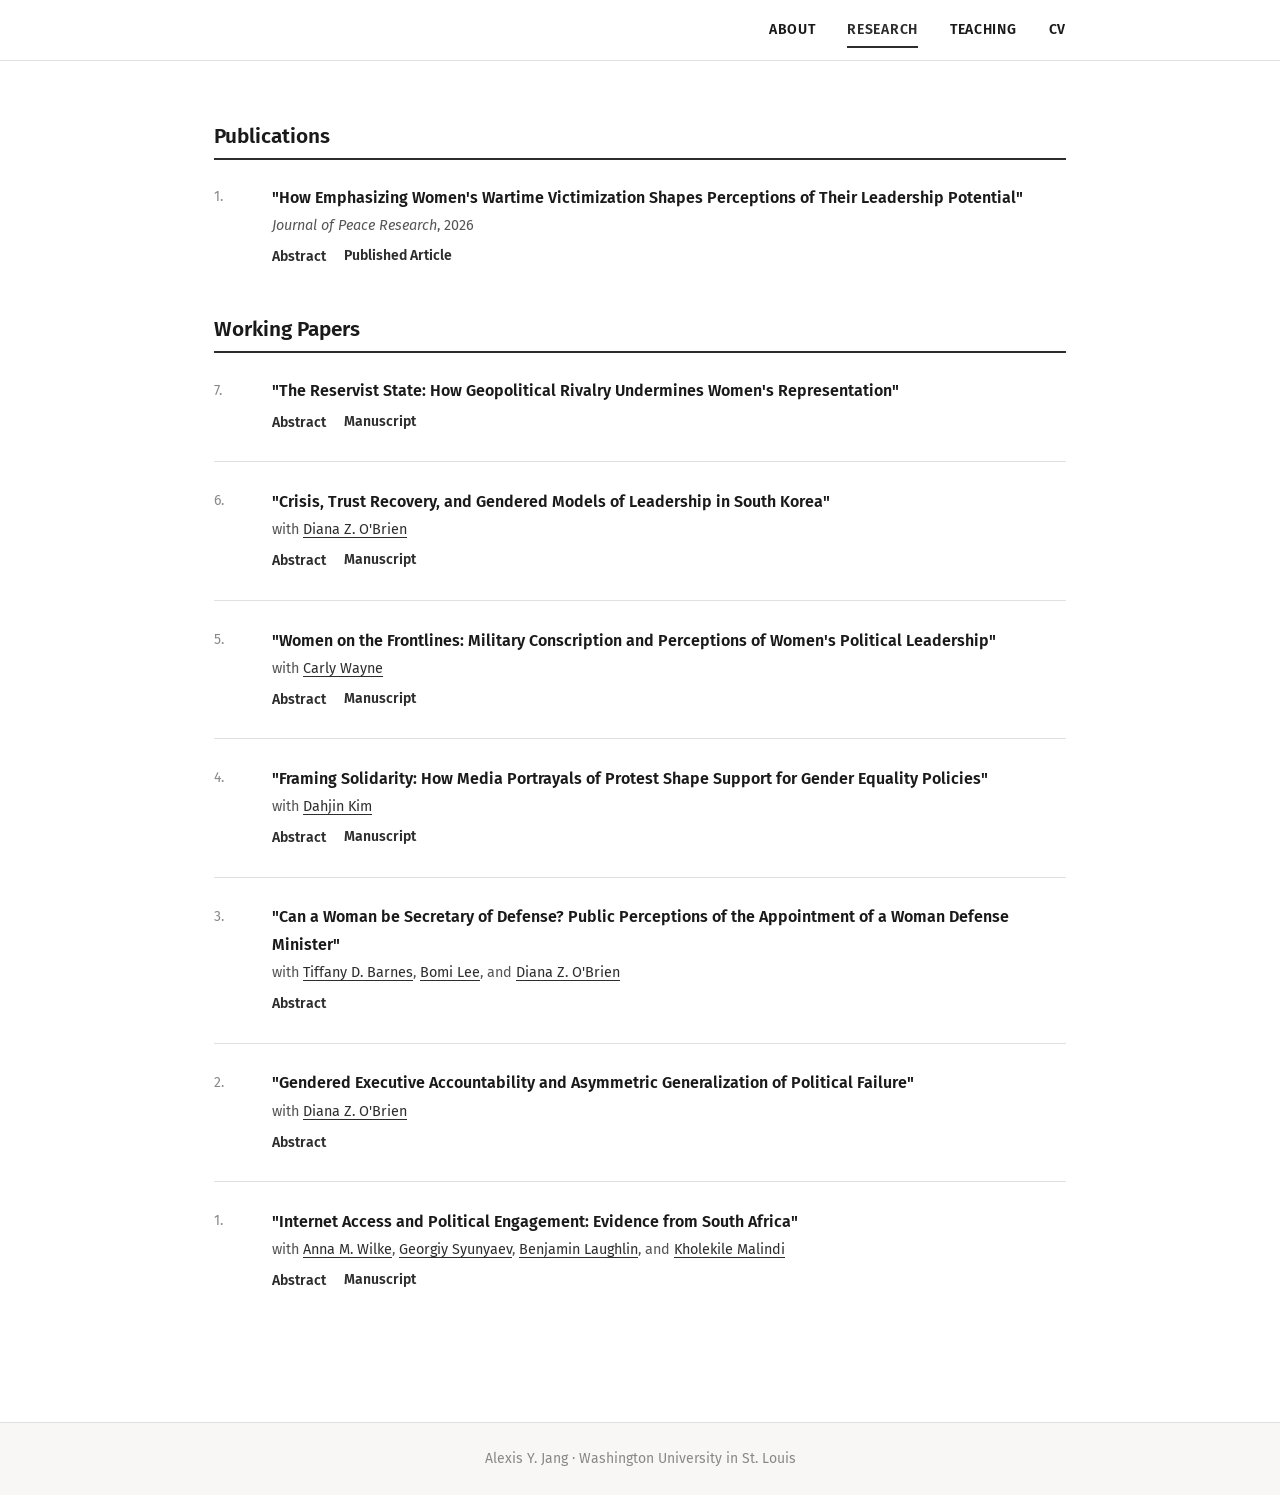
==== commit 0a709c0e: "Add files via upload" ====
--- a/research.html
+++ b/research.html
@@ -180,7 +180,7 @@
       <div class="paper">
         <div class="paper-num">2.</div>
         <div class="paper-body">
-          <div class="paper-title">"Gendered Political Accountability and Asymmetric Blame Extension"</div>
+          <div class="paper-title">"Gendered Executive Accountability and Asymmetric Generalization of Political Failure"</div>
           <div class="paper-coauthors">with <a href="https://sites.google.com/view/dianazobrien/home">Diana Z. O'Brien</a></div>
           <div class="paper-actions">
             <details class="paper-abstract">
